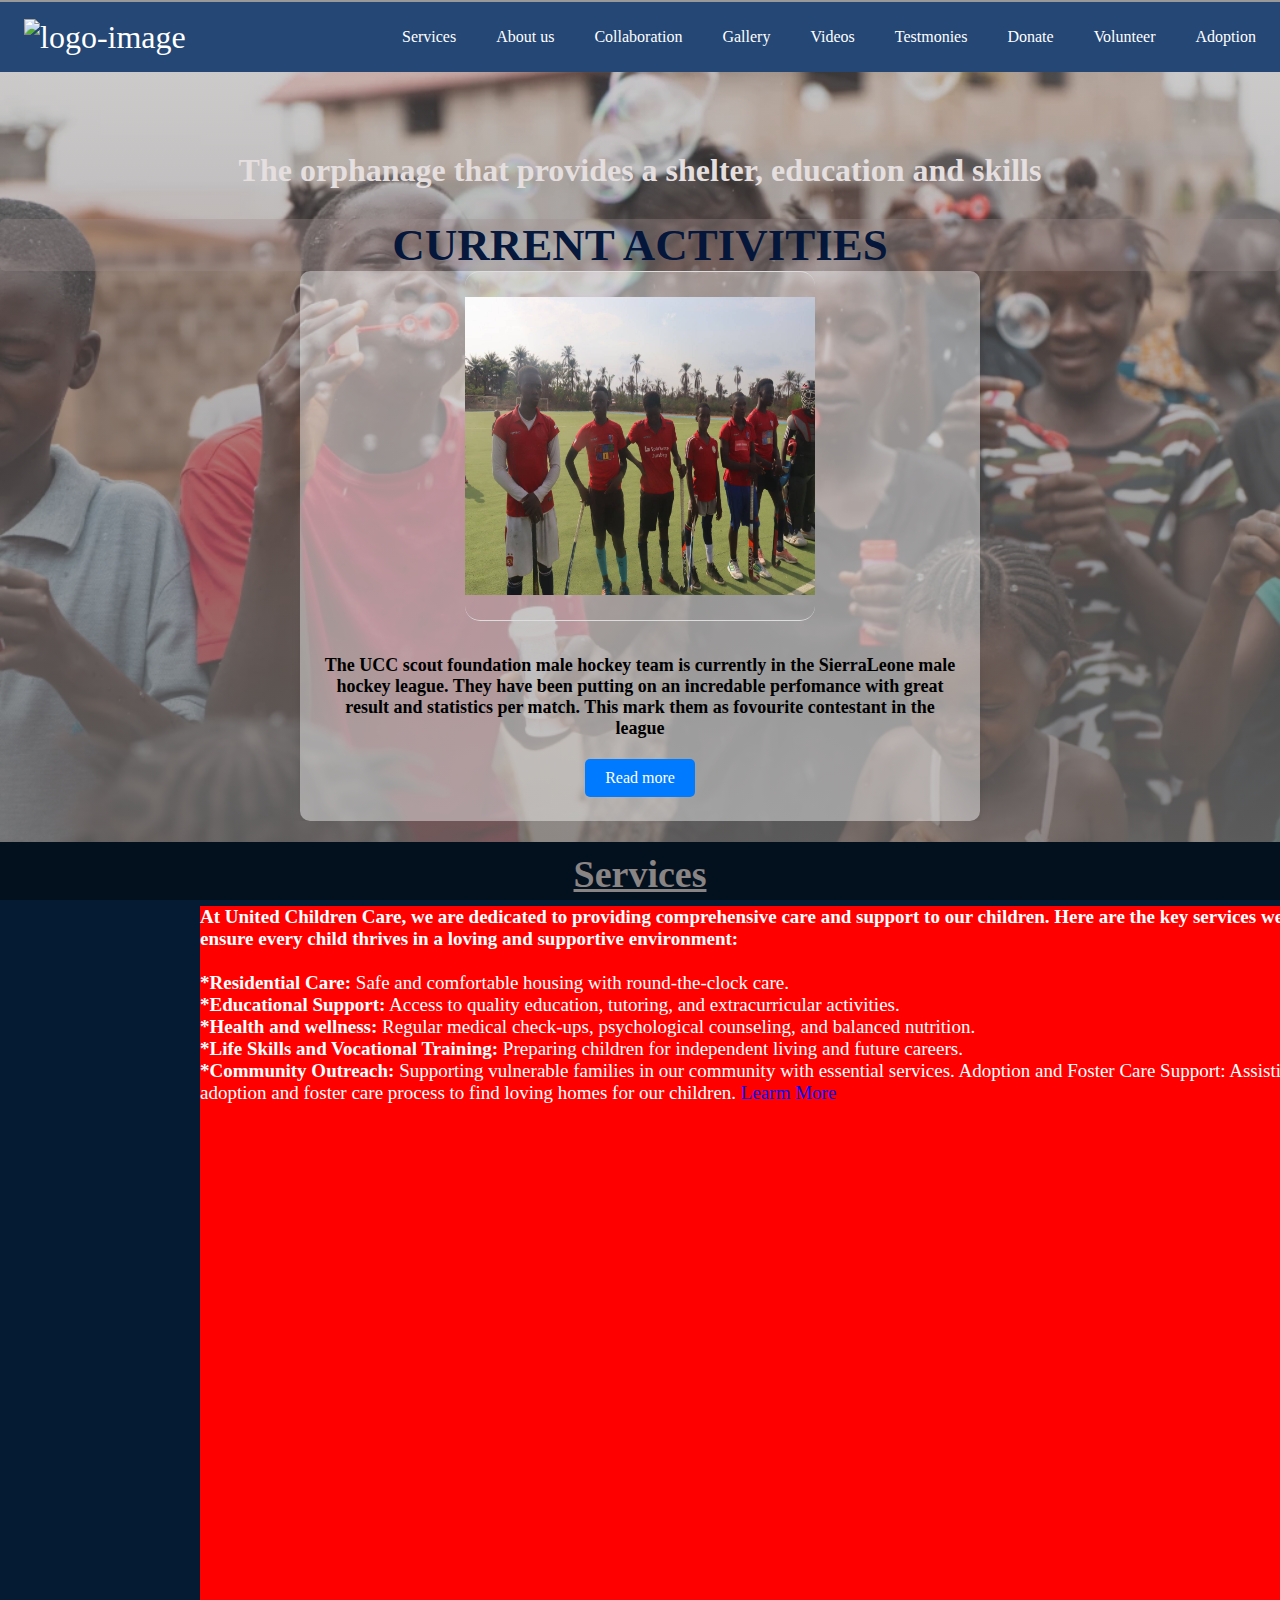
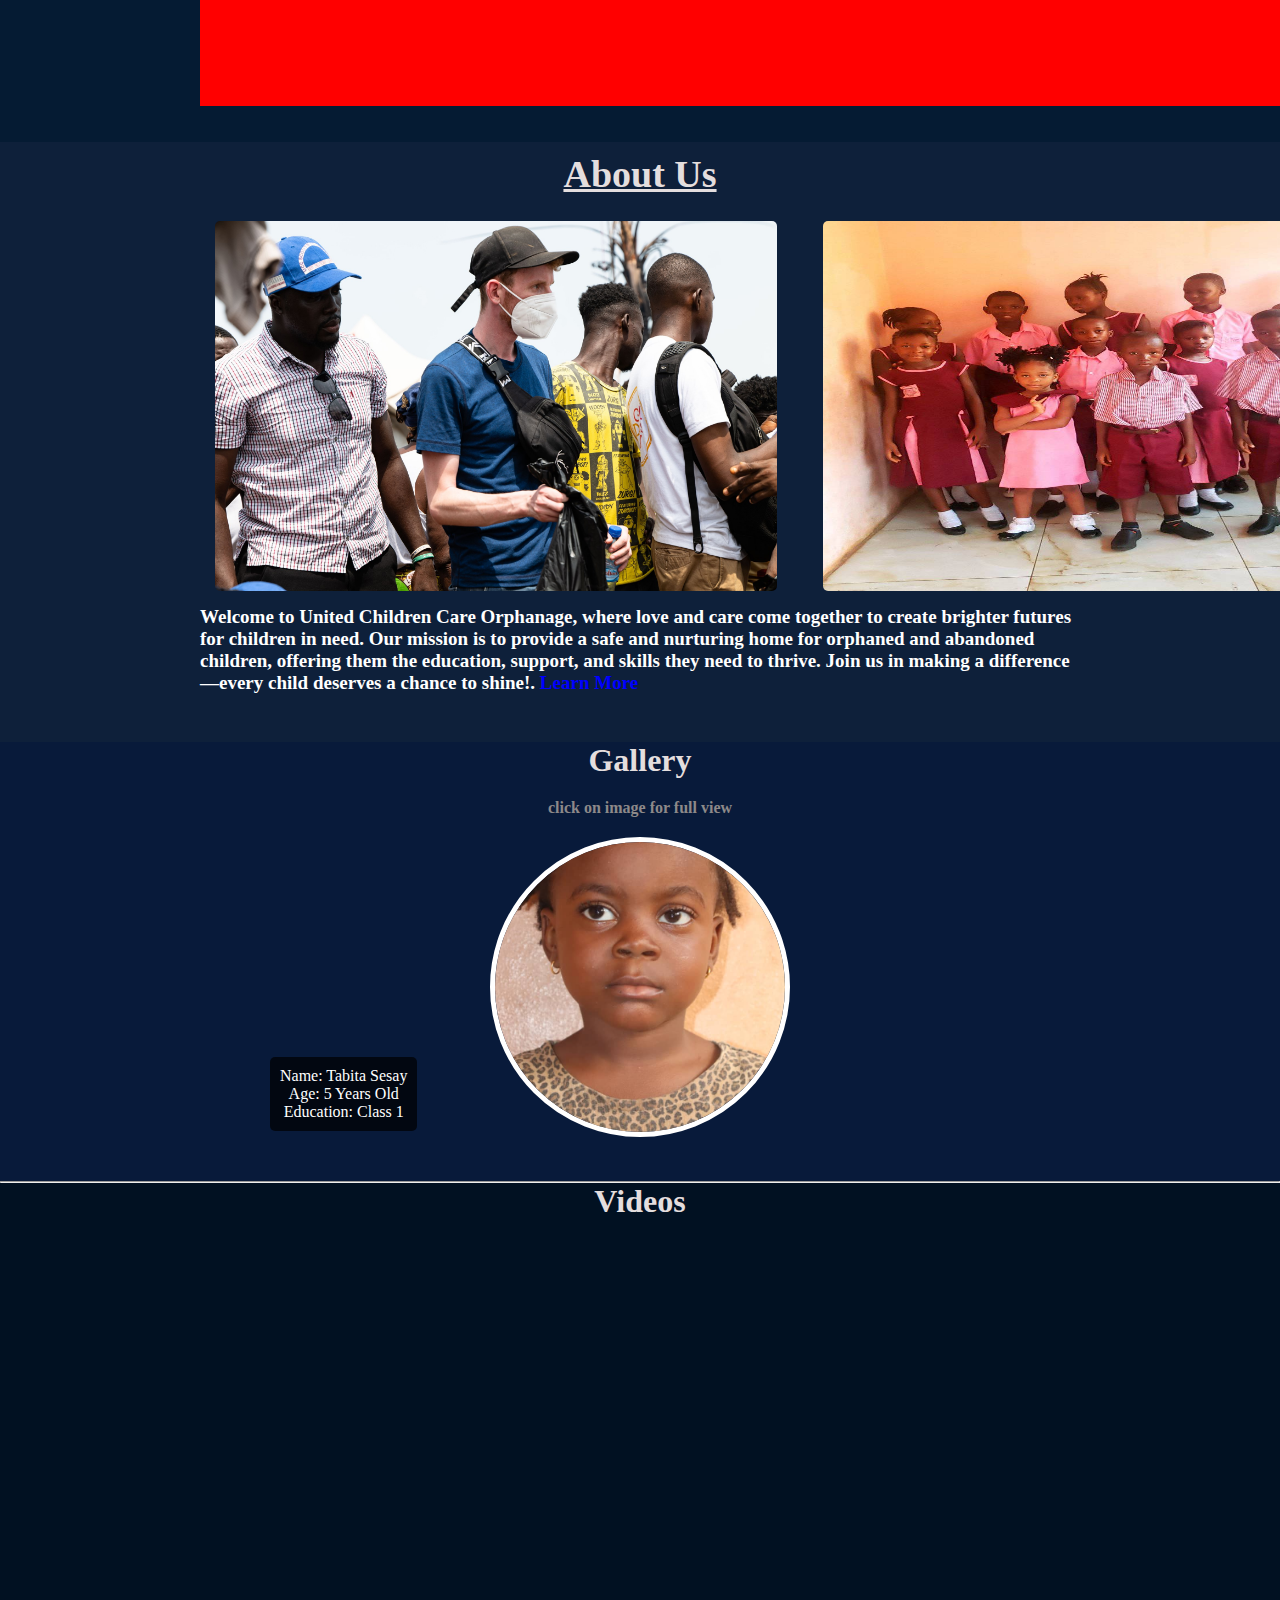
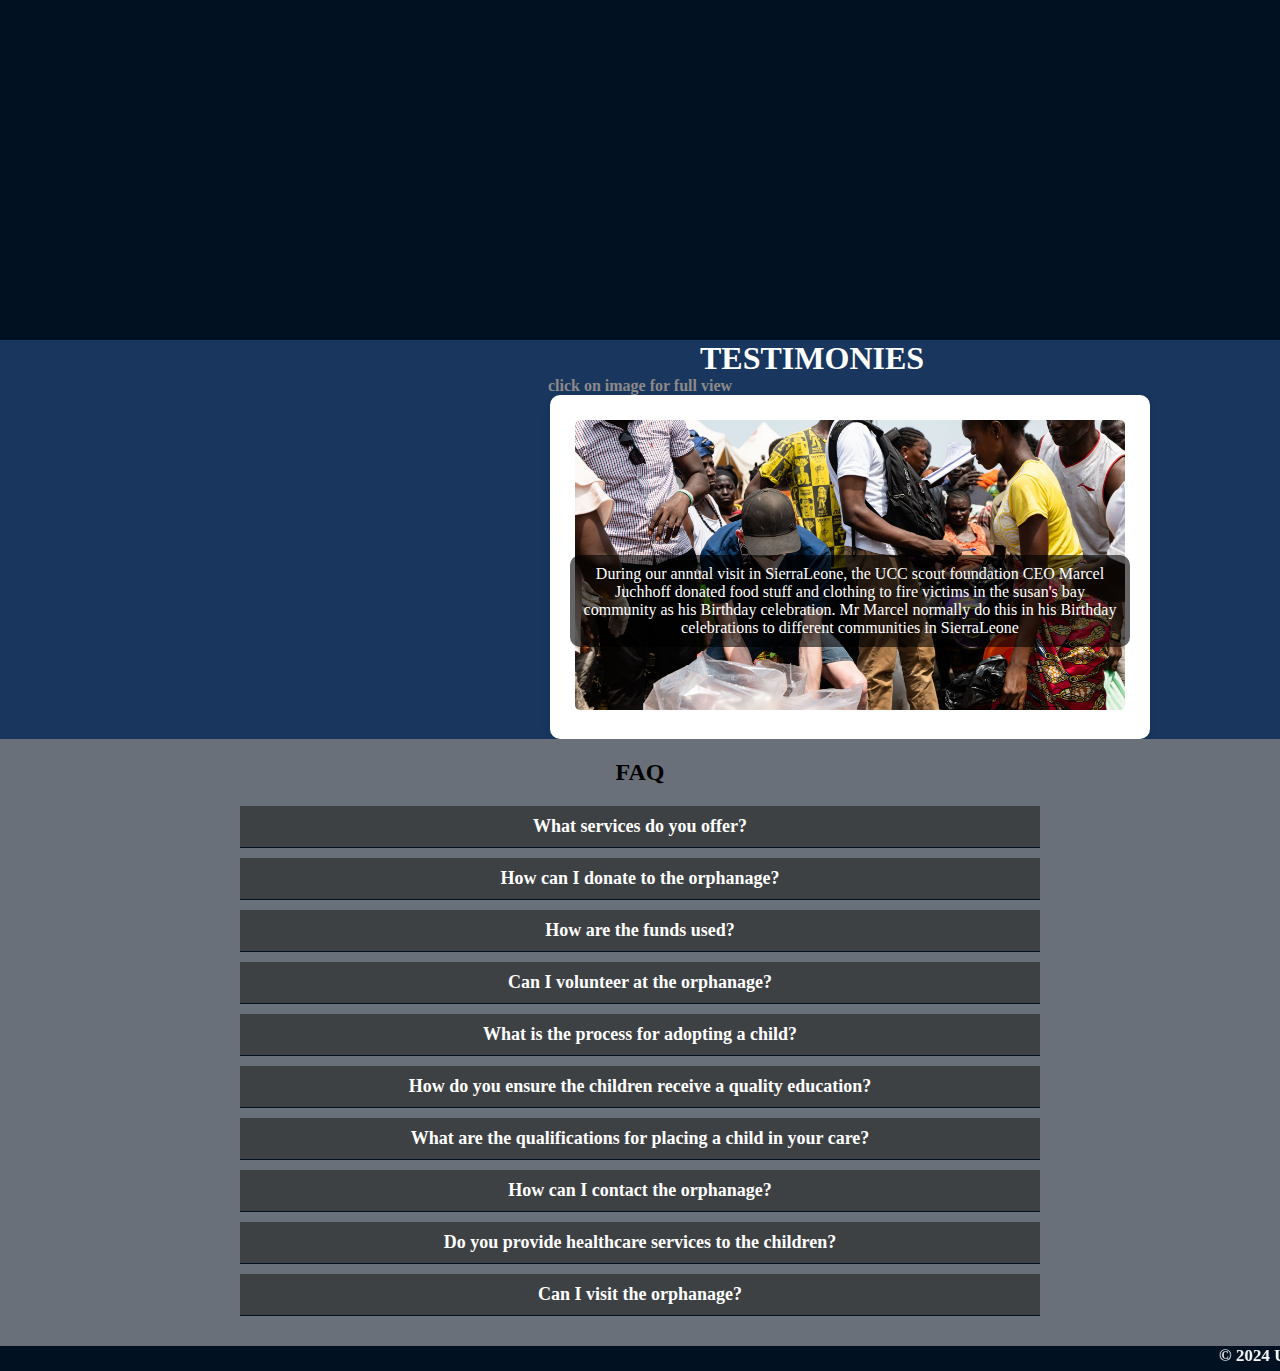
==== index.html @ 669dc981 "Add files via upload" ====
<!DOCTYPE html>
<html lang="en">
  <head>
    <meta charset="UTF-8" />
    <meta name="viewport" content="width=device-width, initial-scale=1.0" />
    <title>United Children Care Orphanage</title>
    <link rel="stylesheet" href="style.css" />
    <script type="text/javascript">
      function googleTranslateElementInit() {
        new google.translate.TranslateElement({
          pageLanguage: 'en',
          layout: google.translate.TranslateElement.InlineLayout.SIMPLE
        }, 'google_translate_element');
      }
    </script>
    <script type="text/javascript" src="//translate.google.com/translate_a/element.js?cb=googleTranslateElementInit"></script>
    <style>
      /* Additional CSS for Google Translate */
      #google_translate_element {
        display: inline-block;
        margin-left: auto;
        margin-right: 20px; /* Adjust based on your design */
        padding: 10px;
      }
    </style>
  </head>
  <body>
    <header>
      <nav class="navbar">
        <a href="#" class="nav-branding">
          <img src="./images/ucc-scout-foundation-badge-removebg-preview.png" alt="logo-image">
        </a>
        <div id="google_translate_element"></div>
        <ul class="nav-menu">
          <li class="nav-item">
            <a href="services.html" class="nav-link">Services</a>
          </li>
          <li class="nav-item">
            <a href="about.html" class="nav-link">About us</a>
          </li>
          <li class="nav-item">
            <a href="collaboration.html" class="nav-link">Collaboration</a>
          </li>
          <li class="nav-item">
            <a href="#media-gallery" class="nav-link">Gallery</a>
          </li>
          <li class="nav-item">
            <a href="#video-carousel" class="nav-link">Videos</a>
          </li>
          <li class="nav-item">
            <a href="#testmonies-page" class="nav-link">Testmonies</a>
          </li>
        <li class="nav-item">
          <a href="#" class="nav-link non-functional">Donate</a>
        </li>
        <li class="nav-item">
          <a href="#" class="nav-link non-functional">Volunteer</a>
        </li>
        <li class="nav-item">
          <a href="#" class="nav-link non-functional">Adoption</a>
        </li>
        </ul>
        <div class="hambuger">
          <span class="bar"></span>
          <span class="bar"></span>
          <span class="bar"></span>
        </div>
      </nav>
    </header>
  
      <!-- Tribute Modal -->
<div id="tributeModal" class="modal">
  <div class="modal-content">
    <span class="close-button">&times;</span>
    <img src="./images/RIP Mr. fonah.jpg" alt="Mr. Fonah" class="tribute-image">
    <h2>In Loving Memory</h2>
    <p>Mr. Fonah</p>
    <p>Senior Worker and Secretary</p>
    <p>Rest in Peace</p>
    <p>We will always remember your dedication and love for the children at United Children Care Orphanage.</p>
  </div>
</div>
    </header>
    <div class="home-page">
      <h1>The orphanage that provides  a shelter, education and skills</h1>
      <div class="activities-section">
        <div class="home-activity-carousel" id="current-activities">
          <h2>CURRENT ACTIVITIES</h2>
          <div class="home-carousel-inner">
            <!-- Each activity card goes here -->
            <div class="home-carousel-item">
              <div class="card">
                <img src="./images/hockey.jpg" alt="Current Activity 1">
                <div class="card-details">
                  <p>The UCC scout foundation male hockey team is currently in the SierraLeone male hockey league. They have been putting on an incredable perfomance with great result and statistics per match. This mark them as fovourite contestant in the league </p>
                  <a href="#">Read more</a>
                </div>
              </div>
            </div>
            <div class="home-carousel-item">
              <div class="card">
                <!-- <img src="./images/church.jpg" alt="Current Activity 2"> -->
                <div class="card-details">
                  <p>To be updated</p>
                  <a href="#">Read more</a>
                </div>
              </div>
            </div>
            <!-- Add more current activity cards as needed -->
          </div>
        </div>
    
        <div class="home-activity-carousel" id="coming-activities">
          <h2>COMING ACTIVITIES</h2>
          <div class="home-carousel-inner">
            <!-- Each activity card goes here -->
            <div class="home-carousel-item">
              <div class="card">
                <img src="./images/ucc-scout-foundation-badge-removebg-preview.png" alt="Coming Activity 1">
                <div class="card-details">
                  <p>The UCC scout foundation will organise a child care skill training for all Orphanages in the country. During this skill training orphanage staff will be provided the basic skill to take good care of a child <br>
                  <b>PLACE:</b> UCC ORPHANAGE, MURABI, WATERLOO <br>
                <b>DATE:</b>  To be updated</p>
                  <a href="collaboration.html">Read more</a>
                </div>
              </div>
            </div>
            <div class="home-carousel-item">
              <div class="card">
                <img src="./images/slums-kid.jpg" alt="Coming Activity 2">
                <div class="card-details">
                  <p>Emmanuel</p>
                  <a href="#">Read more</a>
                </div>
              </div>
            </div>
            <!-- Add more coming activity cards as needed -->
          </div>
        </div>
    
        <div class="home-activity-carousel" id="past-activities">
          <h2>PAST ACTIVITIES</h2>
          <div class="home-carousel-inner">
            <!-- Each activity card goes here -->
            <div class="home-carousel-item">
              <div class="card">
                <img src="./images/ucc-scout-foundation-badge-removebg-preview.png" alt="Past Activity 1">
                <div class="card-details">
                  <p>Past Events to be updated</p>
                  <a href="#">Read more</a>
                </div>
              </div>
            </div>
            <div class="home-carousel-item">
              <div class="card">
                <!-- <img src="./images/school1.jpg" alt="Past Activity 2"> -->
                <div class="card-details">
                  <p>to be updated</p>
                  <a href="#">Read more</a>
                </div>
              </div>
            </div>
            <!-- Add more past activity cards as needed -->
          </div>
        </div>
      </div>
    </div>
    <div class="home-Services-page">
      <h1>Services</h1>
          <div class="home-service-pic">
             <!-- <img src="./images/kids.jpg" alt="image">  -->
              <h4>       <p>At United Children Care, we are dedicated to providing comprehensive care and support to our children. Here are the key services we offer to ensure every child thrives in a loving and supportive environment:</p></h4> <br>
              <p> <span style="font-weight: bold;">*Residential Care:</span> Safe and comfortable housing with round-the-clock care. </p>
               <p> <span style="font-weight: bold;">*Educational Support:</span> Access to quality education, tutoring, and extracurricular activities.</p>
                 <p> <span style="font-weight: bold;">*Health and wellness:</span> Regular medical check-ups, psychological counseling, and balanced nutrition.</p>
                    <p> <span style="font-weight: bold;">*Life Skills and Vocational Training:</span> Preparing children for independent living and future careers.</p>
                     <p> <span style="font-weight: bold;">*Community Outreach:</span> Supporting vulnerable families in our community with essential services.
               Adoption and Foster Care Support: Assisting with the adoption and foster care process to find loving homes for our children. <a href="services.html" style="color: blue;">Learm More</a></p> 
          </div> 
    </div>
    </div>

     <div class="home-about-page">
      <h1>About Us</h1>
      <div class="home-about-service-pic"> 
         <img src="./images/marcel-donate.jpg" alt="image">
         <img src="./images/school2.jpg" alt="image">
        </div> 
      <h4>       <p>Welcome to United Children Care Orphanage, where love and care come together to create brighter futures for children in need. Our mission is to provide a safe and nurturing home for orphaned and abandoned children, offering them the education, support, and skills they need to thrive. Join us in making a difference—every child deserves a chance to shine!. <a href="about.html" style="color: blue;">Learn More</a></p></h4> 
    </div> 

<div class="gallery-container">
  <h1>Gallery</h1>
  <h4 class="image-h4">click on image for full view</h4>
  <div id="media-gallery" class="media-gallery">
    <div class="carousel">
      <div class="carousel-inner">
        <div class="carousel-item">
          <img src="./images/images/tabita.jpg" alt="Image 1">
          <div class="details">
            Name: Tabita Sesay <br>
            Age: 5 Years Old <br>
            Education: Class 1 <br>
          </div>
        </div>
        <div class="carousel-item">
          <img src="./images/abdulia.webp" alt="Image 2">
          <div class="details">
            Name: ABDULAI SESAY <br>
            Age: 9 Years Old <br>
            Education: Class 5
          </div>
        </div>
        <div class="carousel-item">
          <img src="./images/small with water.webp" alt="Image 3">
          <div class="details">
            Name: FATIMA MANSARAY<br>
            Age: 12 Years Old <br>
            Education: Jss 1
          </div>
        </div>
        <div class="carousel-item">
          <img src="./images/images/abie.jpg" alt="Image 4">
          <div class="details">
            Name: ABIBATU KAMARA<br>
            Age: 15 Years Old <br>
            Education: Sss 2
          </div>
        </div>
        <div class="carousel-item">
          <img src="./images/images/adama.jpg" alt="Image 4">
          <div class="details">
            Name: ADAMA SESAY<br>
            Age: 8 Years Old <br>
            Education: CLASS 3
          </div>
        </div>
        <div class="carousel-item">
          <img src="./images/images/alhaji.jpg" alt="Image 4">
          <div class="details">
            Name: ALHAJI FODAY DOMBUYA<br>
            Age: 18 Years Old <br>
            Education: Completed high school
          </div>
        </div>
        <div class="carousel-item">
          <img src="./images/images/alhasan twin.jpg" alt="Image 4">
          <div class="details">
            Name: ALHASSAN KAMARA<br>
            Age: 17 Years Old <br>
            Education: SSS 3
          </div>
        </div>
        <div class="carousel-item">
          <img src="./images/images/alusine twin.jpg" alt="Image 4">
          <div class="details">
            Name: ALUSINE KAMARA<br>
            Age: 17 Years Old <br>
            Education: Completed high school
          </div>
        </div>
        <div class="carousel-item">
          <img src="./images/images/aminata.jpg" alt="Image 4">
          <div class="details">
            Name: AMINATA KAMARA<br>
            Age: 14 Years Old <br>
            Education: JSS 1
          </div>
        </div>
        <div class="carousel-item">
          <img src="./images/images/arnest.jpg" alt="Image 4">
          <div class="details">
            Name: ARNEST KOROMA<br>
            Age: 14 Years Old <br>
            Education: SSS 2
          </div>
        </div>
        <div class="carousel-item">
          <img src="./images/images/borbor.jpg" alt="Image 4">
          <div class="details">
            Name: ALHASSAN KAMARA<br>
            Age: 13 Years Old <br>
            Education: JSS 3
          </div>
        </div>
        <div class="carousel-item">
          <img src="./images/images/fatima big.jpg" alt="Image 4">
          <div class="details">
            Name: FATIMA KARGBO<br>
            Age: 17 Years Old <br>
            Education: Completed high school
          </div>
        </div>
        <div class="carousel-item">
          <img src="./images/images/foday.jpg" alt="Image 4">
          <div class="details">
            Name: FODAY KAMARA<br>
            Age: 18 Years Old <br>
            Education: Completed high school
          </div>
        </div>
        <div class="carousel-item">
          <img src="./images/images/john.jpg" alt="Image 4">
          <div class="details">
            Name: JOHN KOROMA<br>
            Age: 17 Years Old <br>
            Education: Completed high school
          </div>
        </div>
        <div class="carousel-item">
          <img src="./images/images/kadiatu.jpg" alt="Image 4">
          <div class="details">
            Name: KADIATU KARGBO<br>
            Age: 14 Years Old <br>
            Education: SSS 1
          </div>
        </div>
        <div class="carousel-item">
          <img src="./images/images/kiona.jpg" alt="Image 4">
          <div class="details">
            Name: KIONA SESAY<br>
            Age: 3 Years Old <br>
            Education: NOT YET
          </div>
        </div>
        <div class="carousel-item">
          <img src="./images/images/mahawa.jpg" alt="Image 4">
          <div class="details">
            Name: HAWANATU MANSARAY<br>
            Age: 14 Years Old <br>
            Education: SSS 2
          </div>
        </div>
        <div class="carousel-item">
          <img src="./images/images/mamie.jpg" alt="Image 4">
          <div class="details">
            Name: THERESA SESAY<br>
            Age: 13 Years Old <br>
            Education: JSS 2
          </div>
        </div>
        <div class="carousel-item">
          <img src="./images/images/mariatu.jpg" alt="Image 4">
          <div class="details">
            Name: MARIATU BANGURA<br>
            Age: 8 Years Old <br>
            Education: CLASS 3
          </div>
        </div>
        <div class="carousel-item">
          <img src="./images/images/med.jpg" alt="Image 4">
          <div class="details">
            Name: MOHAMED SESAY<br>
            Age: 7 Years Old <br>
            Education: CLASS 2
          </div>
        </div>
        <div class="carousel-item">
          <img src="./images/images/samuel.jpg" alt="Image 4">
          <div class="details">
            Name: SAMUEL KOROMA<br>
            Age: 18 Years Old <br>
            Education: Completed High School
          </div>
        </div>
        <div class="carousel-item">
          <img src="./images/images/santigie.jpg" alt="Image 4">
          <div class="details">
            Name: SANTIGIE I KAMARA<br>
            Age: 8 Years Old <br>
            Education: CLASS 3
          </div>
        </div>
        <div class="carousel-item">
          <img src="./images/images/sarah.jpg" alt="Image 4">
          <div class="details">
            Name: SARAH ADAMA SESAY<br>
            Age: 7 Years Old <br>
            Education: CLASS 1
          </div>
        </div>
        <div class="carousel-item">
          <img src="./images/images/solomon.jpg" alt="Image 4">
          <div class="details">
            Name: SOLOMON KOROMA<br>
            Age: 9 Years Old <br>
            Education: CLASS 5
          </div>
        </div>
        <div class="carousel-item">
          <img src="./images/images/sorie.jpg" alt="Image 4">
          <div class="details">
            Name: SORIE KOROMA<br>
            Age: 16 Years Old <br>
            Education: SSS 1
          </div>
        </div>  
        <div class="carousel-item">
          <img src="./images/bakarr.jpg" alt="Image 4">
          <div class="details">
            Name: ABUBAKARR SESAY<br>
            Age: 7 Years Old <br>
            Education: CLASS 2
          </div>
        </div>  
        <div class="carousel-item">
          <img src="./images/BK.jpg" alt="Image 4">
          <div class="details">
            Name: ABDUL KARIM SESAY<br>
            Age: 9 Years Old <br>
            Education: CLASS 3
          </div>
        </div>  
        <div class="carousel-item">
          <img src="./images/tayoh.jpg" alt="Image 4">
          <div class="details">
            Name: ABDUL TAYOH BANGURA<br>
            Age: 10 Years Old <br>
            Education: CLASS 3
          </div>
        </div>  

      </div>
    </div>
  </div>
</div>


<!-- Image Modal -->
<div id="imageModal" class="image-modal">
  <span class="close-image-modal">&times;</span>
  <img class="modal-content-image" id="modalImage">
  <div id="modalCaption"></div>
</div>
<hr style="height: 2px;">
  <!-- Video Carousel -->
<div class="video-container">
    <h1>Videos</h1>
    <div id="video-carousel" class="video-carousel">
      <div class="video-carousel-inner">
        <div class="video-carousel-item">
          <video src=""></video>
        </div>

      </div>
    </div>
  </div>
 
    <!-- <div class="donate-page">
      <h1>Video</h1>
      <div class="donate">
      <img src="./images/images (2).jpeg" alt="image">
      <img src="./images/images (2).jpeg" alt="image">
      <img src="./images/images (2).jpeg" alt="image">
      </div>
    </div>  -->
   <!-- Testimonies Carousel -->
 <!-- Testimonies Carousel -->
 <div class="testimonies-carousel">
  <h1>TESTIMONIES</h1>
  <h4 class="image-h4">click on image for full view</h4>
  <div class="carousel-inner" id="testimonies-carousel">
    <!-- Each testimony goes here -->
    <div class="carousel-item">
      <div class="testimony">
        <img src="./images/donate3.jpg" alt="Testimony 1">
        <div class="message">
          <p>During our annual visit in SierraLeone, the UCC scout foundation CEO Marcel Juchhoff donated food stuff and clothing to fire victims in the susan's bay community as his Birthday celebration. Mr Marcel normally do this in his Birthday celebrations to different communities in SierraLeone</p>
        </div>
        <div class="close-btn">&times;</div>
      </div>
    </div>
    <div class="carousel-item">
      <div class="testimony">
        <img src="./images/disable.jpg" alt="Testimony 2">
        <div class="message">
          <p>We also help the less privilege with basic needs. In the picture is one of the susan's bay slum community people who's a disable and has been struggling to make ends meet for his family.</p>
        </div>
        <div class="close-btn">&times;</div>
      </div>
    </div>
    <!-- Add more testimonies as needed -->
  </div>
</div>
</div>
    </div>  
    <footer class="footer">
      <div class="faq">
        <h2>FAQ</h2>
        <div class="faq-item">
          <a href="#" class="faq-question">What services do you offer?</a>
          <div class="faq-answer">
            <p>We provide comprehensive care and support, including residential care, educational support, health and wellness programs, life skills and vocational training, community outreach, and adoption and foster care support.</p>
          </div>
        </div>
        <div class="faq-item">
          <a href="#" class="faq-question">How can I donate to the orphanage?</a>
          <div class="faq-answer">
            <p>Donations can be made by contacting this number <a style="color: blue;" href="https://wa.me/23276997803" target="_blank">+23276997803</a> or <a  style="color: blue;" href="https://wa.me/4915209793381" target="_blank">+4915209793381</a> vai whatsapp, where you can choose to contribute via credit card, PayPal, or direct bank transfer. We also accept in-kind donations like clothing, books, and toys.</p>
          </div>
        </div>
        <div class="faq-item">
          <a href="#" class="faq-question">How are the funds used?</a>
          <div class="faq-answer">
            <p>All funds are used to support the daily operations of the orphanage, including housing, food, education, healthcare, and recreational activities for the children.</p>
          </div>
        </div>
        <div class="faq-item">
          <a href="#" class="faq-question">Can I volunteer at the orphanage?</a>
          <div class="faq-answer">
            <p>Yes, we welcome volunteers! You can apply to volunteer by visiting our "Volunteer" page or contact this number <a  style="color: blue;" href="https://wa.me/4915209793381" target="_blank">+4915209793381</a> Volunteers can assist with tutoring, organizing activities, and helping with daily tasks.</p>
          </div>
        </div>
        <div class="faq-item">
          <a href="#" class="faq-question">What is the process for adopting a child?</a>
          <div class="faq-answer">
            <p>Adopting a child involves a thorough process to ensure the best match between the child and the adoptive family. This includes an application, background checks, home visits, and several meetings with the child. For more details, please visit our "Adoption" page or contact this number <a  style="color: blue;" href="https://wa.me/4915209793381" target="_blank">+4915209793381</a>.</p>
          </div>
        </div>
        <div class="faq-item">
          <a href="#" class="faq-question">How do you ensure the children receive a quality education?</a>
          <div class="faq-answer">
            <p>We partner with local schools and provide additional tutoring and educational support within the orphanage. We also offer extracurricular activities to enhance their learning experience.</p>
          </div>
        </div>
        <div class="faq-item">
          <a href="#" class="faq-question">What are the qualifications for placing a child in your care?</a>
          <div class="faq-answer">
            <p>Children can be placed in our care through referrals from government agencies, other non-profits, or direct placement by guardians in need. We ensure that every child meets the criteria for care and support.</p>
          </div>
        </div>
        <div class="faq-item">
          <a href="#" class="faq-question">How can I contact the orphanage?</a>
          <div class="faq-answer">
            <p>You can contact us via email at contact@orphanage.org or by phone at <a  style="color: blue;" href="https://wa.me/4915209793381" target="_blank">+4915209793381</a>. Our respond team is always active to reply.</p>
          </div>
        </div>
        <div class="faq-item">
          <a href="#" class="faq-question">Do you provide healthcare services to the children?</a>
          <div class="faq-answer">
            <p>Yes, we provide regular medical check-ups, psychological counseling, and ensure all children receive balanced nutrition and necessary vaccinations.</p>
          </div>
        </div>
        <div class="faq-item">
          <a href="#" class="faq-question">Can I visit the orphanage?</a>
          <div class="faq-answer">
            <p>Visits are welcome but must be scheduled in advance to ensure the safety and privacy of the children. Please contact us on this number <a  style="color: blue;" href="https://wa.me/4915209793381" target="_blank">+4915209793381</a> to arrange a visit.</p>
          </div>
        </div>
      </div>
    </footer>
    <div class="footer-content">
      <marquee>
        <p>&copy; 2024 United Children Care Orphanage. All Rights Reserved. Website developed by: <a href="https://jeremykams.github.io/myportfolio/" target="_blank">Jeremy</a></p>
      </marquee>
    </div>
    
    <script src="script.js"></script>
  </body>
</html>
---- style.css ----
*,
*::before,
*::after{
  margin: 0px;
  padding: 0px;
  box-sizing: border-box;
}


html.body{
  overflow-x: hidden; 
  overflow-y: auto; 
  margin: 0px;
  padding: 0px;
  max-width: 100%;
}

header {
  background-color: #244776;
  position: fixed;
  width: 100%;
  z-index: 1000;
  z-index: 10;

}

li {
  list-style: none;
}

a {
  color: #fff;
  text-decoration: none;
}

.navbar {
  min-height: 70px;
  display: flex;
  justify-content: space-between;
  align-items: center;
  padding: 0 24px;
}

.nav-menu {
  display: flex;
  justify-content: space-between;
  align-items: center;
  gap: 40px;
}

.nav-branding{
  font-size: 2rem;
}

.nav-branding img{
  width: 50px;
}

.nav-link {
  transition: 0.7s ease;
}

.nav-link:hover {
  color: dodgerblue;
}

.hambuger {
  display: none;
  cursor: pointer;
}

.bar {
  display: block;
  width: 25px;
  height: 3px;
  margin: 5px auto;
  -webkit-transition: all 0.3s ease-in-out;
  transition: all 0.3s ease-in-out;
  background-color: #fff; 
}


/* HOME-PAGE STARTING */
.home-page {
  width: 100%;
  height: 840px;
  text-align: center;
  margin-top: 2px;
  background-image: linear-gradient(rgba(104, 95, 95, 0.295), rgba(112, 111, 111, 0.795)), url(./images/6c6b2-1005426-1.webp);
  background-repeat: no-repeat;
  background-size: 100% 540px;
  background-position: center;
  background-size: cover;
}

.home-page h1{
  text-align: center;
  padding: 150px 5px;
  color: #e4dede;
}

.home-page .activities-section{
  margin-top: -120px;
}
/* General styles for the activity carousels */
.activities-section {
  position: relative;
  overflow: hidden;
  width: 100%;
  margin-top: 20px;
  z-index: 10; /* Ensure it's above other content */
}

.home-activity-carousel {
  width: 100%;
  display: none;
}

.home-activity-carousel.active {
  display: block;
}

.home-activity-carousel h2{
  color: #02143af8;
  font-size: 45px;
  background-color: #9e8f8f52;
  border-radius: 5px;
}

.home-carousel-inner {
  position: relative;
  display: flex;
  transition: transform 0.5s ease-in-out;
}

.home-carousel-item {
  min-width: 100%;
  opacity: 0;
  transform: translateX(100%);
  transition: transform 0.5s ease-in-out, opacity 0.5s ease-in-out;
}

.home-carousel-item.active {
  opacity: 1;
  transform: translateX(0);
}

.card {
  background: #f7f6f673;
  height: 550px;
  border-radius: 10px;
  box-shadow: 0 4px 8px rgba(0,0,0,0.1);
  overflow: hidden;
  margin: 0px 300px;
}

.card-details p{
font-weight: bold;
font-size: 18px;
}

.card img {
  width: 350px;
  height: 350px;
  border-bottom: 1px solid #ddd;
  border-top: 1px solid #ddd;
  padding: 25px 0;
  border-radius: 15px;
}

.card-details {
  padding: 20px;
  text-align: center;
}

.card-details p {
  margin: 10px 0;
}

.card-details a {
  display: inline-block;
  margin-top: 10px;
  padding: 10px 20px;
  background: #007bff;
  color: #fff;
  text-decoration: none;
  border-radius: 5px;
}

.card:hover img {
  transform: scale(1.05);
  transition: transform 0.3s ease-in-out;
}

/* Ensure the activities are floating above the home-page */
.home-page {
  position: relative;
  z-index: 1;
}


/* END OF HOME-PAGE */

/* SERVICES-PAGE STARTING */
.home-Services-page{
  width: 100%;
  height: 900px;
  background: #051b33;
  padding: 0 200px;
  color: #fff;
  font-size: 19px;
}
.home-service-pic{
  width: 1200px;
  height: 800px;
  display: block;
  background-color: red;
}
.home-service-pic img{
  width: 100%;
  height: 500px;
  border-radius: 10px;
}

.home-Services-page h1{
  text-align: center;
  padding: 10px 5px;
  text-decoration: underline;
  color: #e4dede;
}

/* end home-service page */
.service-wrapper1{
  display: flex;
  justify-content: space-between;
  padding: 20px;
}
.service-wrapper2{
  display: flex;
  justify-content: space-between;
  padding: 20px;
}
.service-wrapper3{
  display: flex;
  justify-content: space-between;
  padding: 20px 80px;
 
}
.service-cards .services{
  width: 30%;
  height: 400px;
  border-radius: 5px;
  text-align: center;
  color: #fff;
  font-size: 17px;
  font-weight: bold;
}
.service-pic{
  width: 100%;
  height: 200px;
  border-radius: 5px;
}
.service-pic img{
  width: 100%;
  height: 100%;
  border-radius: 5px;
}
.services-container{
  padding: 140px 0;
  width: 100%;
  height: 1510px;
  background: #1C3552;
}
.contact-info{
  width: 100%;
  height: 300px;
  background: #1C3552;
  border-radius: 7px;
  padding: 50px;
  display: flex;
  justify-content: space-between;
  text-align: center;
}
/* END OF SERVICES-PAGE */

/* ABOUT-PAGE STARTING */
.home-about-page{
  width: 100%;
  height: 600px;
  background: #051833f6;
  padding: 0 200px;
  color: #fff;
  font-size: 19px;
}
.home-about-page h1{
  text-align: center;
  padding: 10px 5px;
  text-decoration: underline;
  color: #e4dede;
}
.home-about-service-pic{
display: flex;
width: 1200px;
height: 400px;
justify-content: space-between;
padding: 15px;
border-radius: 5px;
}
.home-about-service-pic img{
width: 48%;
border-radius: 5px;
}
.about-page {
  padding: 120px 20px;
  background-color: #1C3552;
  width: 100%;
  height: auto;
  margin: 0 auto;
}

.about-page h1 {
  text-align: center;
  color: #e4dede;
  margin-bottom: 20px;
}

.about-page section {
  margin-bottom: 40px;
}

.about-page h2 {
  color: #e4dede;
  border-bottom: 2px solid silver;
  padding-bottom: 10px;
  margin-bottom: 20px;
}

.about-page p {
  line-height: 1.6;
  margin-bottom: 20px;
  color: #fff;
  font-weight: bold;
}

.about-page ul {
  list-style: disc inside;
  margin-left: 20px;
}

.about-page ul li {
  margin-bottom: 10px;
}

.about-page .introduction,
.about-page .mission,
.about-page .vision,
.about-page .history,
.about-page .programs,
.about-page .team,
.about-page .success-stories,
.about-page .how-you-can-help,
.about-page .contact-us {
  padding: 20px;
  background-color: #244776;
  border-radius: 8px;
}
.about-page li{
  color: #ece9e9e0;
}

/* END OF ABOUT-PAGE */
/* GALARY-PAGE STARTING */
/* General styles for the media gallery */
.gallery-container{
  width: 100%;
  background-color: #081a3a;
}
.gallery-container h1{
  text-align: center;
  color: #e4dede;
  margin-bottom: 20px;
}
.media-gallery {
  max-width: 800px;
  margin: 0 auto;
  padding: 20px;
  background-color: #081a3a;
}

.image-modal {
  display: none;
  position: fixed;
  z-index: 100;
  padding-top: 100px;
  left: 0;
  top: 0;
  width: 100%;
  height: 100%;
  overflow: auto;
  background-color: rgba(0, 0, 0, 0.9);
}

.modal-content-image {
  margin: auto;
  display: block;
  width: 80%;
  max-width: 700px;
}

#modalCaption {
  margin: auto;
  display: block;
  width: 80%;
  max-width: 700px;
  text-align: center;
  color: #ccc;
  padding: 10px 0;
}

#modalCaption .details {
  color: #ccc;
  font-size: 18px;
}

.close-image-modal {
  position: absolute;
  top: 15px;
  right: 35px;
  color: #fff;
  font-size: 40px;
  font-weight: bold;
  transition: 0.3s;
}

.close-image-modal:hover,
.close-image-modal:focus {
  color: #bbb;
  text-decoration: none;
  cursor: pointer;
}

/* Carousel styles */
.carousel {
  position: relative;
  overflow: hidden;
  width: 100%;
  margin-bottom: 20px;
}

.carousel-inner {
  display: flex;
  transition: transform 0.5s ease-in-out;
}

.carousel-item {
  min-width: 100%;
  text-align: center;
  position: relative;
}
.image-h4{
  text-align: center;
  color: rgb(141, 137, 137);
  
}

.carousel-item img {
  width: 300px;
  height: 300px;
  cursor: pointer;
  border-radius: 50%;
  object-fit: cover;
  border: 5px solid #fff;
}

.details {
  position: absolute;
  bottom: 10px;
  left: 10px;
  background-color: rgba(0, 0, 0, 0.7);
  color: #fff;
  padding: 10px;
  border-radius: 5px;
}




/* Video carousel styles */
.video-container{
  width: 100%;
  background-color: #011122;
}
.video-carousel {
  max-width: 800px;
  margin: 0 auto;
  padding: 20px;
  background-color: #011122;
}

.video-container h1{
  text-align: center;
  color: #e4dede;
  margin-bottom: 20px;
}
.video-carousel {
  position: relative;
  overflow: hidden;
  width: 100%;
  height: 700px; 
  margin-bottom: 20px;
}

.video-carousel-inner {
  display: flex;
  transition: transform 0.5s ease-in-out;
}

.video-carousel-item {
  min-width: 100%;
  text-align: center;
  position: relative;
}

.video-carousel-item video {
  width: 100%;
  height: 700px;
  object-fit: cover; /* Ensure video fits within the container */
  border-radius: 10px;
  cursor: pointer;
}
/* Modal styles */
.modal {
  display: flex;
  justify-content: center;
  align-items: center;
  position: fixed;
  top: 0;
  left: 0;
  width: 100%;
  height: 100%;
  background-color: rgba(0, 0, 0, 0.8);
  z-index: 1000;
}

.modal-content {
  position: relative;
  background-color: #fff;
  padding: 20px;
  border-radius: 10px;
  max-width: 90%;
  max-height: 90%;
}

.modal-content img,
.modal-content video {
  width: 100%;
  height: auto;
  border-radius: 10px;
}

.modal .close {
  position: absolute;
  top: 10px;
  right: 10px;
  font-size: 1.5rem;
  cursor: pointer;
}

/* END OF VIDEO-PAGE */
/* TESTMONIES-PAGE STARTING */
.testimonies-carousel {
  margin-top: -20px;
  position: relative;
  overflow: hidden;
  width: 100%;
  background-color: #18365e;
}

.testimonies-carousel h1{ 
  padding: 0px 700px;
  color: #fff;
}

.carousel-inner {
  display: flex;
  transition: transform 0.5s ease-in-out;
}

.carousel-item {
  min-width: 100%;
  flex-shrink: 0;
  position: relative;
}

.testimony {
  background: #fff;
  padding: 20px;
  left: 550px;
  border-radius: 10px;
  box-shadow: 0 4px 8px rgba(0, 0, 0, 0.1);
  position: relative;
  transition: transform 0.3s ease, z-index 0.3s ease;
  z-index: 1;
  overflow: hidden;
  width: 600px;
}

.testimony img {
  width: 100%;
  border-radius: 10px;
}

.message {
  margin-top: 10px;
  position: absolute;
  top: 150px;
  left: 20px;
  right: 20px;
  background-color: rgba(0, 0, 0, 0.6);
  color: #fff;
  padding: 10px;
  border-radius: 10px;
  /* display: none; */
}

.message p {
  margin: 0;
}

.testimony.zoomed {
  transform: scale(1.1);
  z-index: 10;
}

.testimony.zoomed .message {
  display: block;
}

.close-btn {
  position: absolute;
  top: 10px;
  right: 10px;
  background: rgba(48, 45, 45, 0.952);
  border: none;
  font-size: 18px;
  cursor: pointer;
  display: none;
  padding: 0 5px;
  border-radius: 50%;
  color: #fff;
  font-weight: bold;
  font-size: 25px;
}

.testimony.zoomed .close-btn {
  display: block;
}

/* END OF TESTMONIES-PAGE */
/* DONATE-PAGE STARTING */
/* .donation-page{
  width: 100%;
  height: 500px;
  background: teal;
}
.donation-page h1{
  text-align: center;
  padding: 10px 5px;
  text-decoration: underline;
  color: #e4dede;
} */
/* END OF DONATE-PAGE */

/* END OF THE ENTIRE HOME PAGE FOR LARGER SCREEN */

/* COLLABORATION SEPERATE PAGE */

.collaboration-header{
  background-color: #18365e;;
  position: fixed;
  width: 100%;
  height: 130px;
  display: flex;
  align-items: center;
  color: white;
  justify-content: space-between;
  padding-right: 5px;
}
.collaboration-header h2{
  flex-grow: 5;
  text-align: center;
  font-size: 1.2em;
  font-weight: bold;
}
.collaboration-header img{
  width: 40px;
  height: 50px;
}
.hand-badge{
  width: 120px;
  height: 120px;
  background-color: #faf7f7;
  border-radius: 3px;
  margin-top: 2px;
}
.hand-badge img {
  width: 100%;
  height: 100%;
}
.collaboration-container {
  width: 100%;
  background-color: #0d294df1;
  padding-top: 140px;
  text-align: center;
  color: white;
}

.collaboration-container h2 {
  text-decoration: underline;
  font-size: 24px;
  margin: 15px 0;
}
.collaboration-intro{
  width: 70%;
  font-size: 22px;
  font-weight: bold;
  margin-left: 250px;
margin-bottom: 20px;
}

.form-container {
  background-image:  linear-gradient(rgba(20, 20, 20, 0.938), rgba(31, 30, 30, 0.925)), url(./images/church.jpg);
  background-size: cover;
  border-radius: 10px;
  display: flex;
  justify-content: space-between;
}

.contact-details, .apply-form {
  flex: 1;
  color: #fff;
  min-width: 300px;
  margin: 10px;
}

.contact-details h2, .apply-form h2 {
  font-size: 1.5em;
  margin-bottom: 10px;
}

.contact-details ul {
  padding: 0;
  list-style: none;
}

.contact-details ul li {
  margin-bottom: 10px;
}

.apply-form form {
  /* background-color: #18365e; */
  border-radius: 10px;
  padding: 20px;
  display: flex;
  flex-direction: column;
}

/* .apply-form {
  width: 100%;
} */

.form-group {
  margin-bottom: 15px;
}

/* .form-group label,
.form-group input,
.form-group textarea {
  display: block;
  width: 100%;
} */

.form-group label {
  font-weight: bold;
  color: #fff;
}

.form-group input,
.form-group textarea {
  width: 100%;
  padding: 10px;
  font-size: 1em;
  border: 1px solid #ccc;
  border-radius: 4px;
  color: #363636;
}

/* .form-group input {
  height: 40px;
} */

.contact-btn {
  padding: 10px;
  font-size: 1em;
  border: none;
  background-color: #4CAF50;
  color: #fff;
  border-radius: 6px;
  cursor: pointer;
}
.contact-btn:hover {
  background-color: #45a049;
}

.donation-container {
  max-width: 800px;
  margin: 50px auto;
  padding: 20px;
  border: 1px solid #ccc;
  border-radius: 10px;
  box-shadow: 0 0 10px rgba(0,0,0,0.1);
  background-color: #fff;
}

.donation-container h1 {
  text-align: center;
  margin-bottom: 20px;
}

.donation-container label {
  display: block;
  margin-top: 10px;
}

.donation-container select,
.donation-container input[type="text"] {
  width: 100%;
  padding: 10px;
  margin-top: 5px;
  border: 1px solid #ccc;
  border-radius: 5px;
}

.donation-container button {
  display: block;
  width: 100%;
  padding: 10px;
  margin-top: 20px;
  border: none;
  border-radius: 5px;
  background-color: #007bff;
  color: #fff;
  font-size: 16px;
  cursor: pointer;
}

.donation-container button:hover {
  background-color: #0056b3;
}


.footer {
  background-color: #4c545ed5;
  padding: 20px;
  text-align: center;
}

.footer .faq {
  max-width: 800px;
  margin: 0 auto;
}

.footer .faq h2 {
  font-size: 24px;
  margin-bottom: 20px;
}

.footer .faq-item {
  margin-bottom: 10px;
  border-bottom: 1px solid #011122;
}

.footer .faq-question {
  display: block;
  font-size: 18px;
  font-weight: bold;
  color: #fff;
  background-color: #3e4144;
  text-decoration: none;
  padding: 10px;
  cursor: pointer;
}


.footer .faq-answer {
  display: none;
  font-size: 16px;
  font-weight: bold;
  padding: 10px;
  background-color: #f1f1f1;
  border-radius: 4px;
}
.faq-question:hover {
    background-color: #807b7b;
}
/* .faq-question.active + .faq-answer {
  display: block;
} */

.footer-content{
  width: 100%;
  height: 25px;
  display: flex;
  background-color: #011122;
  justify-content: center;
}
.footer-content p{
  font-size: 17px;
  color: #fff;
  font-weight: bold;
}

.abdu-footer{
  width: 100%;
  height: 20px;
  position: relative;
  background-color: #021b2b;
  color: #ffff;
}
.modal {
  display: none; 
  position: fixed; 
  z-index: 1; 
  left: 0;
  top: 0;
  width: 100%; 
  height: 100%; 
  overflow: auto; 
  background-color: rgba(0, 0, 0, 0.4); 
}

.modal-content {
  background-color: #030318;
  margin: 15% auto;
  padding: 20px;
  border: 1px solid #888;
  width: 80%; 
  max-width: 500px;
  text-align: center;
  border-radius: 10px;
  color: silver;
  font-weight: bold;
}
.modal-content img{
  height: 400px;
}
.close-button {
  color: #aaa;
  float: right;
  font-size: 28px;
  font-weight: bold;
}

.close-button:hover,
.close-button:focus {
  color: black;
  text-decoration: none;
  cursor: pointer;
}

.tribute-image {
  width: 100px;
  height: 100px;
  border-radius: 50%;
  margin: 20px 0;
}

@media (max-width: 768px) {
  .modal-content-image {
    width: 100%;
  }

  #modalCaption {
    width: 90%;
  }
  .tribute-image {
    width: 80px;
    height: 80px;
  }

  .modal-content img{
    height: 300px;
  }
  .hambuger {
    display: block;
  }

  .hambuger.active .bar:nth-child(2){
    opacity: 0;
  }

  .hambuger.active .bar:nth-child(1){
    transform: translateY(8px) rotate(45deg);
  }
  .hambuger.active .bar:nth-child(3){
    transform: translateY(-8px) rotate(-45deg);
  }

  .nav-menu{
    position: fixed;
    left: -100%;
    top: 70px;
    gap: 0;
    flex-direction: column;
    background-color: #163e50b5;
    width: 100%;
    text-align: center;
    transition: 0.3s;
  }

  .nav-item{
    margin: 16px 0;
  }

  .nav-menu.active{
    left: 0;
  } 
  /* START OF HOME PAGE */
.home-page{
  width: 100%;
  padding-top: 200px;

}

.home-page h1{
  display: none;
}

.activities-section {
  padding: 10px;
}

.activities-section h2{
  font-size: 25px;
  font-weight: bold;
  margin-bottom: 20px;
}

.carousel-item {
  transform: translateX(0) !important;
  opacity: 1 !important; 
  transition: none; 
}


.card {
  padding: 15px;
  margin: 0;
}

.home-Services-page{
  width: 100%;
  height: 1000px;
  padding: 5px;
}
.home-service-pic{
  width: 100%;
  height: 800px;
}
.home-service-pic img{
  width: 100%;
  height: 350px;
  border-radius: 10px;
}
.home-about-page{
  height: 665px;
  padding: 0;
}
.home-about-service-pic{
width: 100%;
height: 355px;
padding: 5px;
}
.home-about-service-pic img{
width: 100%;
height: 350px;
}
.home-about-page p{
  padding: 5px 5px;
}
.home-about-service-pic {
  flex-direction: column;
}

.home-about-service-pic img:nth-child(2) {
  display: none;
}

/* STARTING OF SERVICES-PAGE */

  .service-cards{
    height: 450px;
    padding: 0 2px;
  }

  .service-cards .services{
    width: 100%; 
    min-width: auto;
    height: auto; 
    margin-bottom: 20px; 
    justify-content: space-between;
  }
  .service-pic{
    height: 150px;
  }
  .services{
    text-align: center;
  }
  .services p{
   font-size: 15px;
   text-align: center;
   padding: 2px 2px;
  }
  .service-wrapper1, .service-wrapper2, .service-wrapper3 {
    display: block; 
  }
  .services {
    width: calc(50% - 20px); 
    margin: 10px auto; 
  }

  .contact-info {
    flex-direction: column; 
    height: 350px;
    width: 100%;
    margin-top: -10px;
    border-radius: 10px;
  }

.services-container{
  height: 2875px;
  padding: 0;
}
/* END OF SERVICES-PAGE */

/* end home-about-page */
  .about-page{
    min-height: auto; 
    padding: 20px 40px; 
  }

  .about-content{
    width: 90%;
    height: 400px;
    display: block;
    margin: 0;
    margin-left: 30px;
  }
  .about-content .service-pic{
    width: 100%;
    height: 50%;
    margin: 10px 0;
  }
  .about-content p{
    width: 100%;
    height: 50%;
    margin: 10px 0;
    
  }
  /* STARTING OF GALARY-PAGE */

  
/* General styles for the media gallery */
.media-gallery {
  max-width: 800px;
  margin: 0 auto;
  padding: 20px;
}

.modal-content-image {
  width: 100%;
}


/* Carousel styles */
.carousel {
  position: relative;
  overflow: hidden;
  width: 100%;
  margin-bottom: 20px;
}

.carousel-inner {
  display: flex;
  transition: transform 0.5s ease-in-out;
}

.carousel-item {
  min-width: 100%;
  text-align: center;
  position: relative;
}


.carousel-item img {
  width: 300px;
  height: 300px;
  cursor: pointer;
  border-radius: 50%;
  object-fit: cover;
  border: 5px solid #fff;
}

.details {
  position: absolute;
  bottom: 10px;
  left: 10px;
  background-color: rgba(0, 0, 0, 0.7);
  color: #fff;
  padding: 10px;
  border-radius: 5px;
}

/* Video carousel styles */
.video-carousel {
  position: relative;
  overflow: hidden;
  width: 100%;
  height: 300px; /* Set a fixed height for the video section */
  margin-bottom: 20px;
}

.video-carousel-inner {
  display: flex;
  transition: transform 0.5s ease-in-out;
}

.video-carousel-item {
  min-width: 100%;
  text-align: center;
  position: relative;
}

.video-carousel-item video {
  width: 100%;
  height: 100%;
  object-fit: cover; /* Ensure video fits within the container */
  border-radius: 10px;
  cursor: pointer;
}
  
   /* END OF VIDEO-PAGE*/
   /* STARTING OF TESTMONIES-PAGE */
   .testimonies-carousel h1{ 
    padding: 0 100px;
    color: #fff;
  }

   .carousel-item {
    padding: 0 10px; 
  }

  .testimony {
    padding: 15px;
    left: 0;
    width: 400px;
  }

  .testimony img {
    border-radius: 8px;
  }

  .message p {
    font-size: 14px;
  }
   /* END OF TESTMONIES-PAGE */

   /* STARTING OF COLLABORTION PAGE */
   .collaboration-header {
    height: 70px;
    padding: 0 10px;
    display: flex;
  }
  .collaboration-header h2 {
    display: none;
  }
  .hand-badge {
    width: 68px;
    height: 65px;
  }
  .hand-badge img {
    width: 100%;
    height: 100%;
  }
  .collaboration-container {
    padding-top: 70px;
    height: 1890px;
  }
  .collaboration-container h2 {
    font-size: 20px;
    margin-top: 10px;
  }
  .collaboration-intro {
    width: 90%;
    margin: 0 auto;
    padding-left: 2px;
  }
  .collaboration-intro p {
    font-size: 14px;
    font-weight: bold;
  }
  .form-container {
    height: 1400px;
    margin-top: 20px;
    display: block;
    padding: 5px;
    background-color: #011122;
    background-image: none;
  }

  
  .contact-details,
  .apply-form {
    width: 100%;
    margin-left: 0;
  }

  .contact-details{
    padding: 20px 0;
  }

  .apply-form {
    padding: 50px 0;
  }
  .map{
    display: none;
  }

  .donation-container {
    padding: 15px;
  }

  .donation-container h1 {
    font-size: 24px;
  }

  .donation-container select,
  .donation-container input[type="text"] {
    font-size: 16px;
    padding: 8px;
  }

  .donation-container button {
    font-size: 14px;
    padding: 10px;
  }

  .faq h2, .contact-info h3, .testimonials h3, .newsletter-signup h3 {
    font-size: 1.3rem;
  }

  .faq-question {
    font-size: 1.1rem;
  }

  .faq-answer {
    font-size: 0.9rem;
  }

  .contact-info p, .testimonials p {
    font-size: 0.9rem;
  }

  .cta-buttons {
    flex-direction: column;
    align-items: center;
  }

  .cta-button {
    margin-bottom: 10px;
    width: 80%;
    text-align: center;
  }

  .newsletter-signup input[type="email"] {
    width: 100%;
    max-width: none;
  }

  .newsletter-signup button {
    width: 100%;
    text-align: center;
  }

}


@media (max-width: 480px) {
  
  .activities-section {
    padding: 5px;
  }

  .card {
    padding: 10px;
  }

  .card img {
    border-radius: 6px;
  }

  .card-details p {
    font-size: 12px;
  }

  .tribute-image {
    width: 60px;
    height: 60px;
  }

  .modal-content img {
    height: 200px;
  }

  .home-service-pic img {
    height: 300px;
  }

  .home-about-page {
    height: auto;
    padding: 5px;
  }

  .home-about-service-pic {
    height: auto;
  }

  .home-about-service-pic img {
    height: 250px;
  }

  .service-cards {
    height: auto;
    padding: 0 1px;
  }

  .services {
    width: 100%;
  }

  .contact-info {
    height: auto;
  }

  .about-page {
    padding: 10px 20px;
  }

  .about-content {
    width: 100%;
    height: auto;
    margin: 0;
  }

  .about-content p {
    height: auto;
  }

  .carousel-item {
    padding: 0 5px; /* Further reduce padding for very small screens */
  }

  .carousel-item {
    padding: 0 5px; /* Further reduce padding for very small screens */
  }

  .testimony {
    padding: 10px;
  }

  .testimony img {
    border-radius: 6px;
  }

  .message p {
    font-size: 12px;
  }
  .collaboration-container {
    height: auto;
    padding-top: 50px;
  }

  .donation-container h1 {
    font-size: 20px;
  }

  .donation-container select,
  .donation-container input[type="text"] {
    font-size: 14px;
    padding: 6px;
  }

  .donation-container button {
    font-size: 12px;
    padding: 8px;
  }

  .faq h2, .contact-info h3, .testimonials h3, .newsletter-signup h3 {
    font-size: 1.1rem;
  }

  .faq-question {
    font-size: 1rem;
  }

  .faq-answer {
    font-size: 0.8rem;
  }

  .contact-info p, .testimonials p {
    font-size: 0.8rem;
  }

  .cta-buttons {
    flex-direction: column;
    align-items: center;
  }

  .cta-button {
    margin-bottom: 5px;
    width: 90%;
    text-align: center;
  }

  .newsletter-signup input[type="email"] {
    width: 100%;
  }

  .newsletter-signup button {
    width: 100%;
    text-align: center;
  }
}
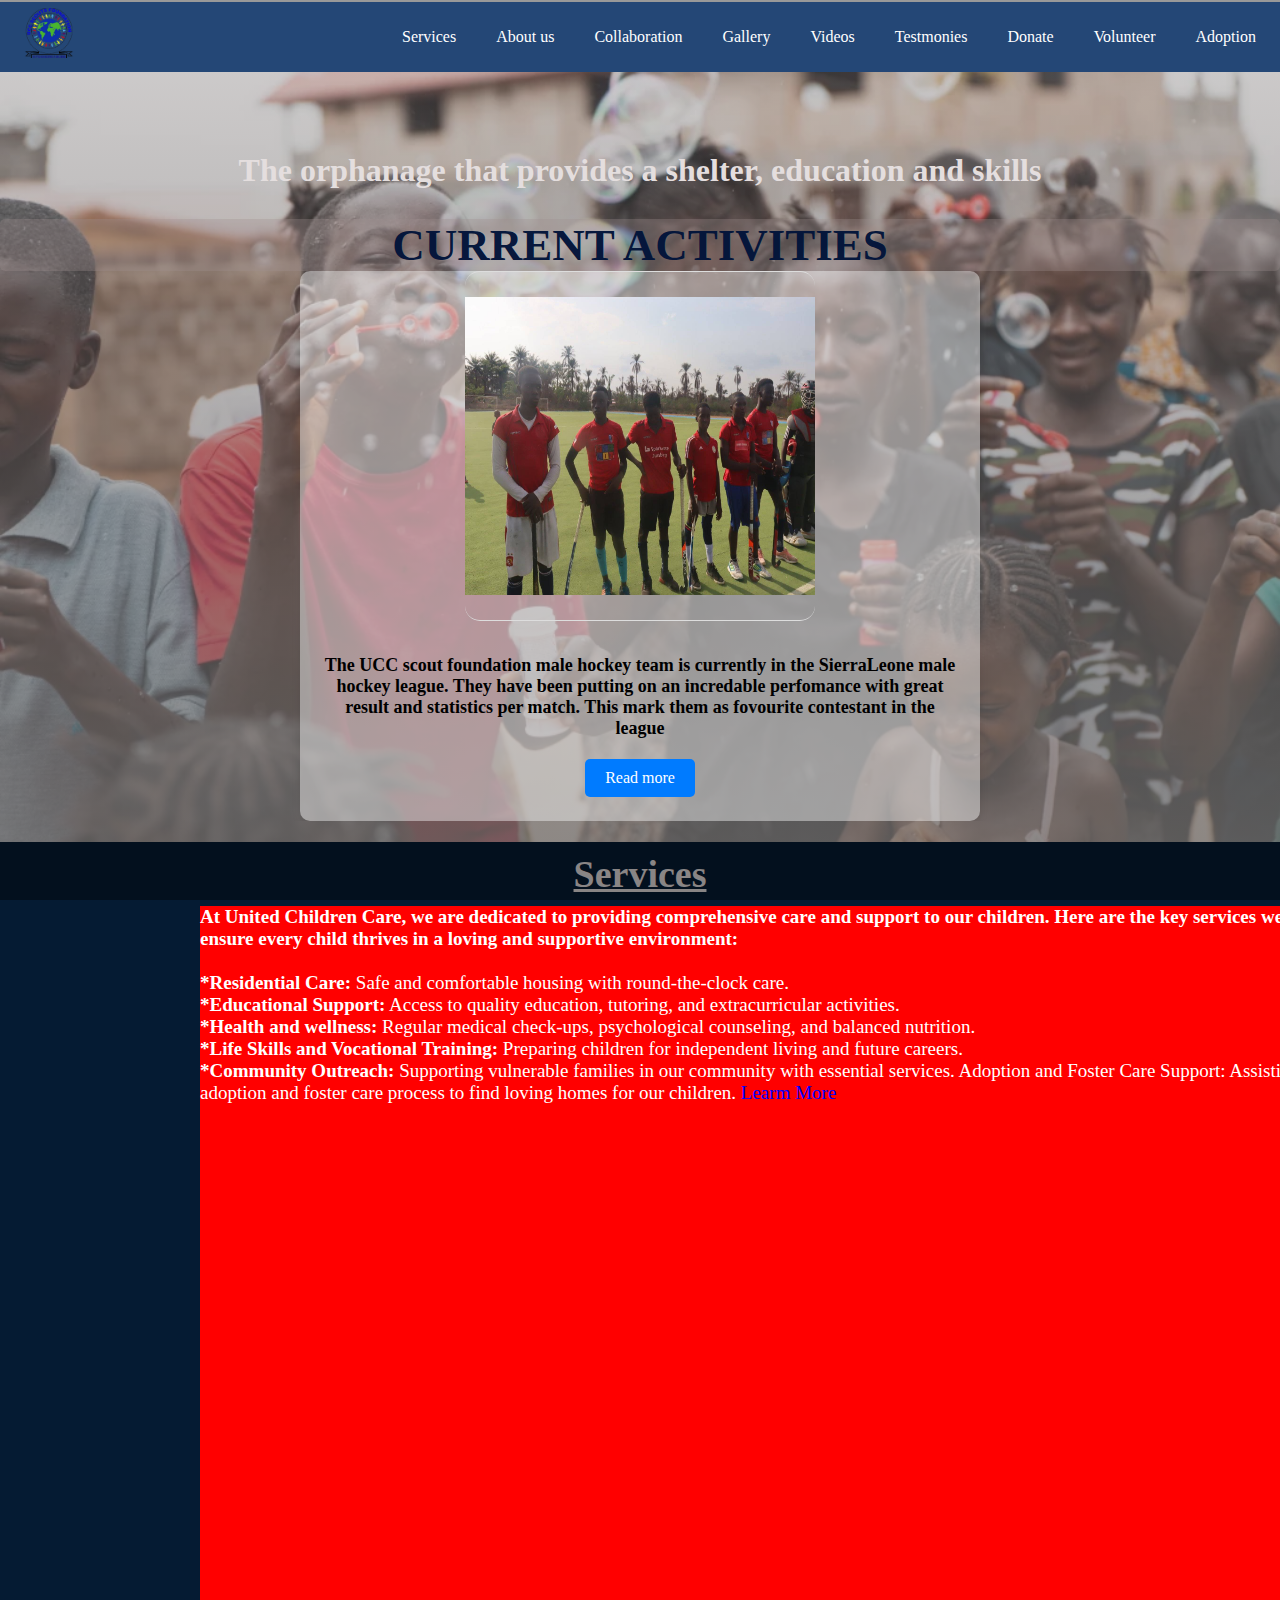
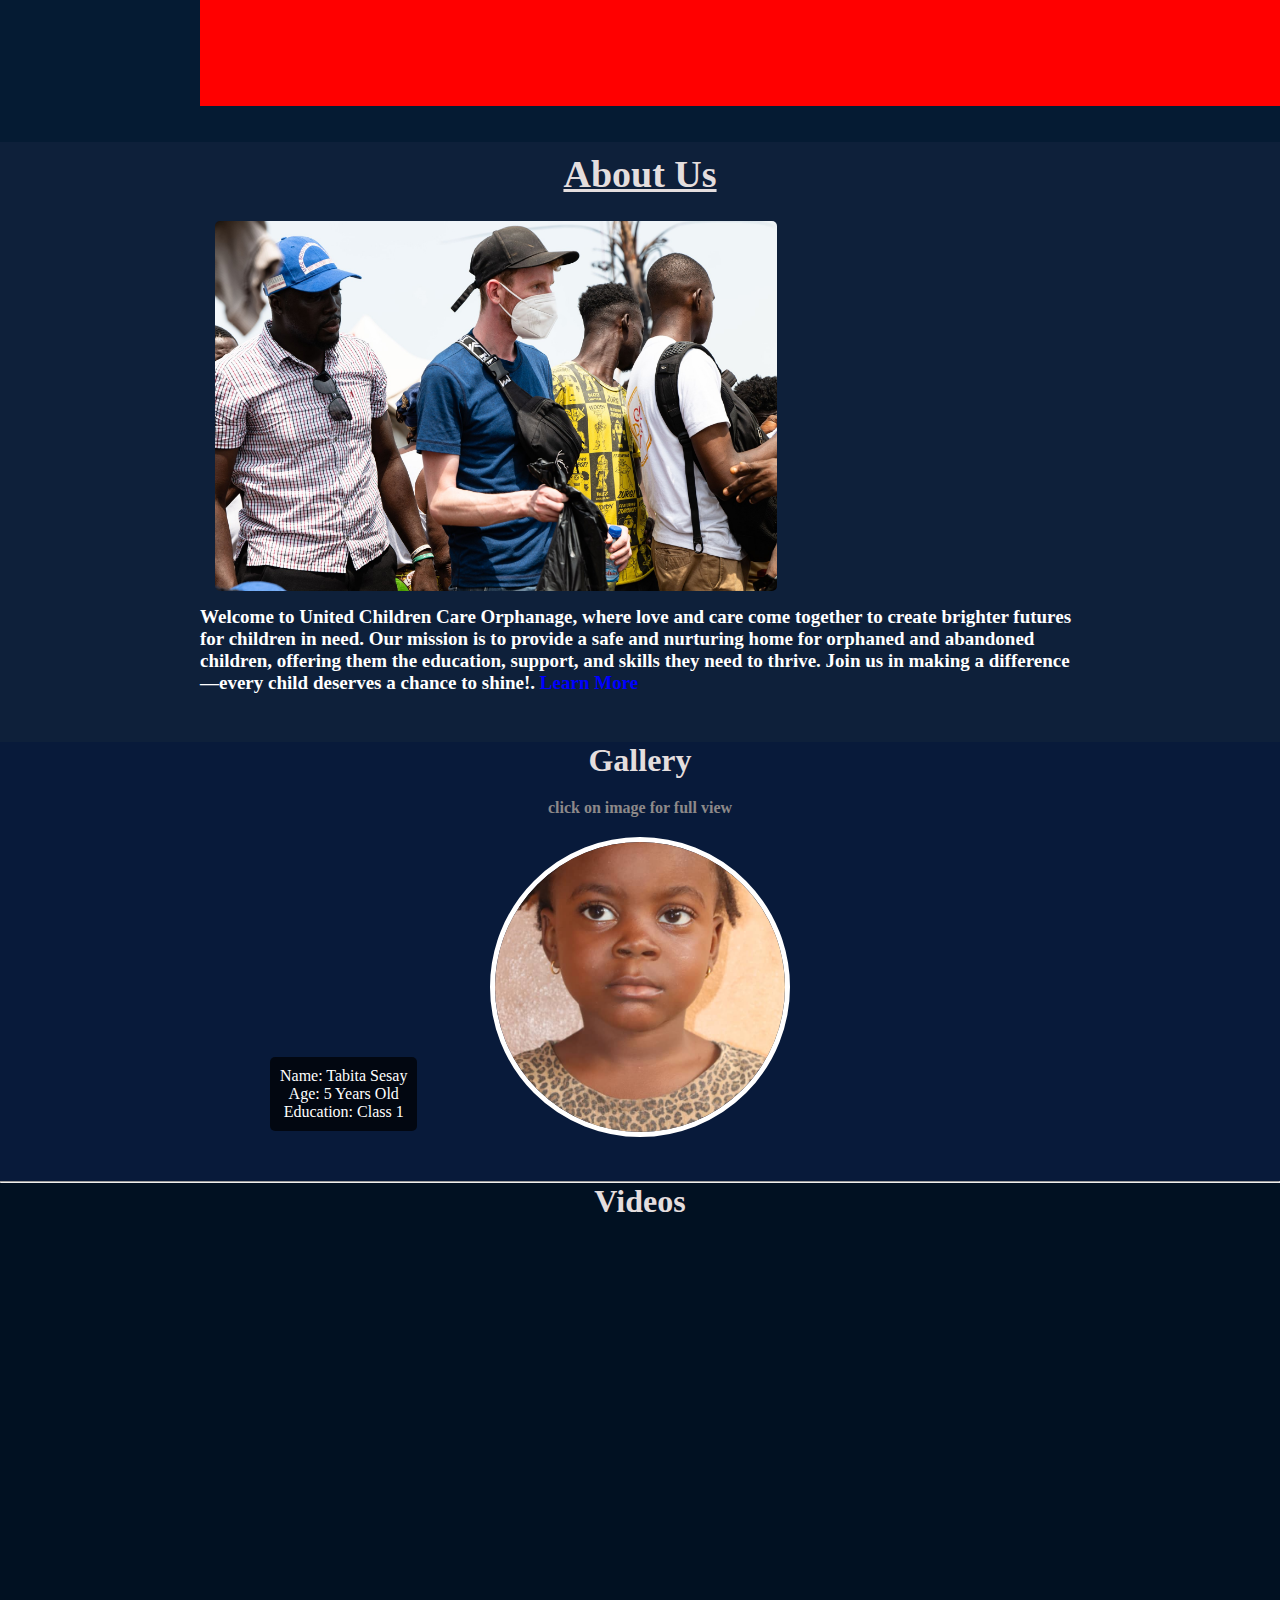
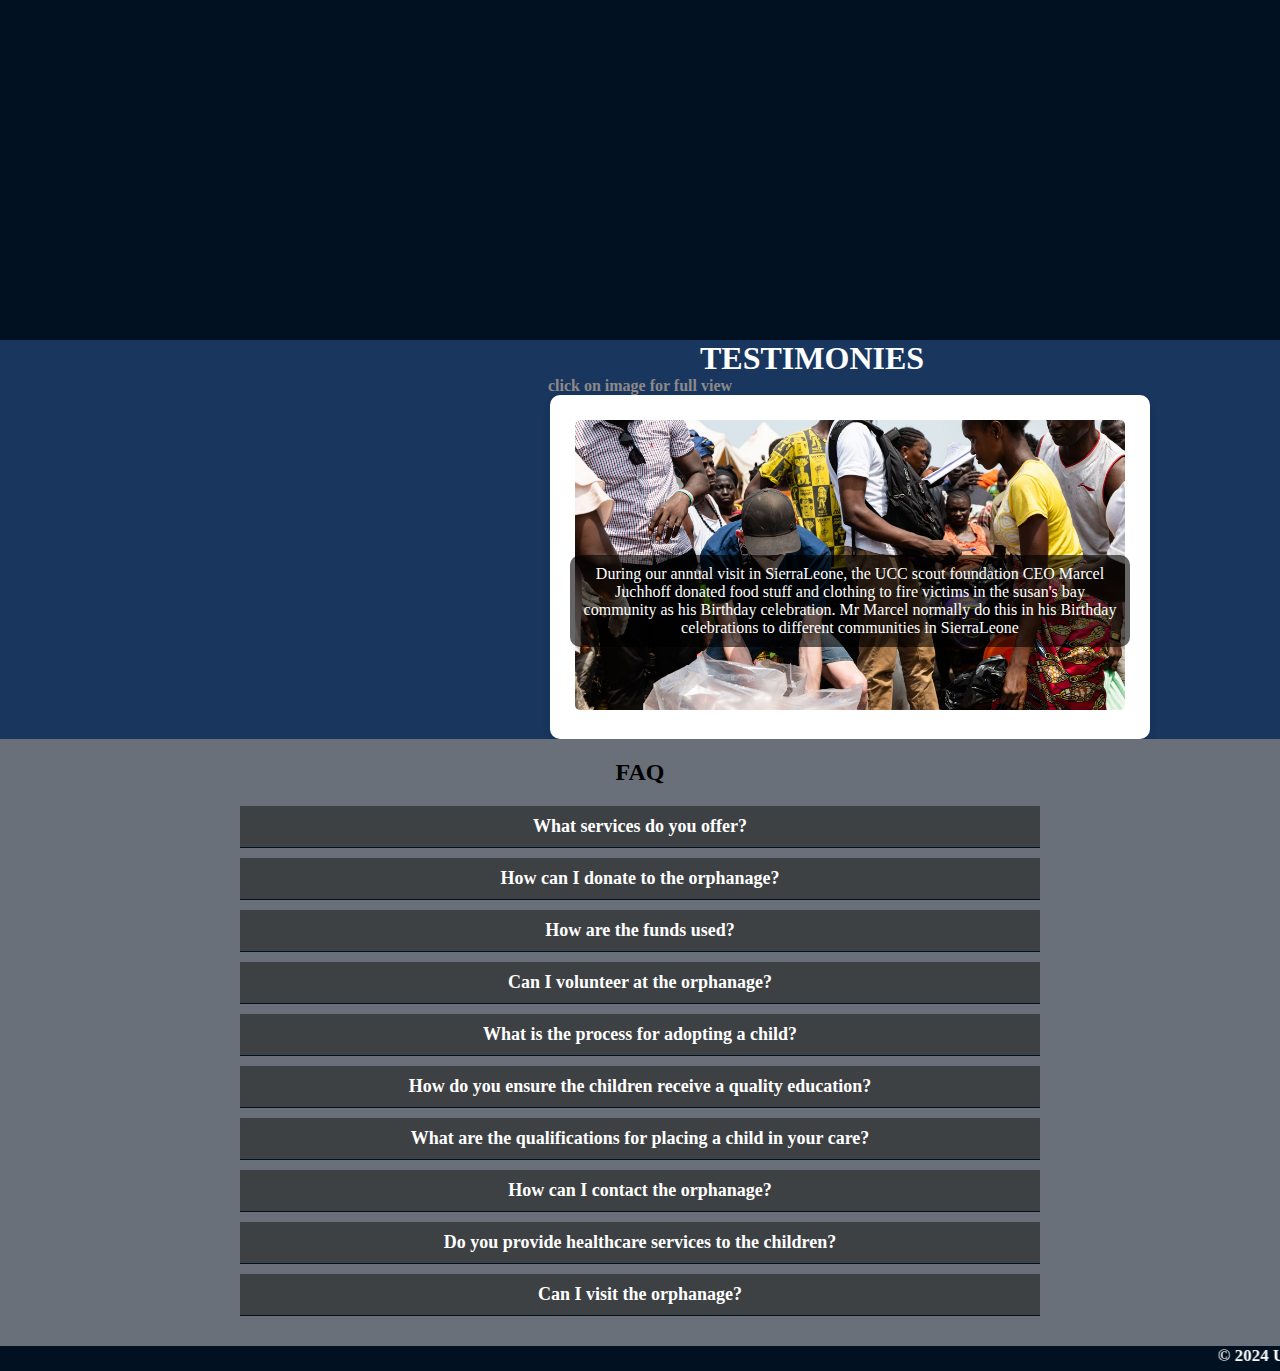
==== commit dc1bf7bb: "Update index.html" ====
--- a/index.html
+++ b/index.html
@@ -184,7 +184,7 @@
       <h1>About Us</h1>
       <div class="home-about-service-pic"> 
          <img src="./images/marcel-donate.jpg" alt="image">
-         <img src="./images/school2.jpg" alt="image">
+<!--          <img src="./images/school2.jpg" alt="image"> -->
         </div> 
       <h4>       <p>Welcome to United Children Care Orphanage, where love and care come together to create brighter futures for children in need. Our mission is to provide a safe and nurturing home for orphaned and abandoned children, offering them the education, support, and skills they need to thrive. Join us in making a difference—every child deserves a chance to shine!. <a href="about.html" style="color: blue;">Learn More</a></p></h4> 
     </div> 
@@ -557,4 +557,4 @@
     
     <script src="script.js"></script>
   </body>
-</html>+</html>
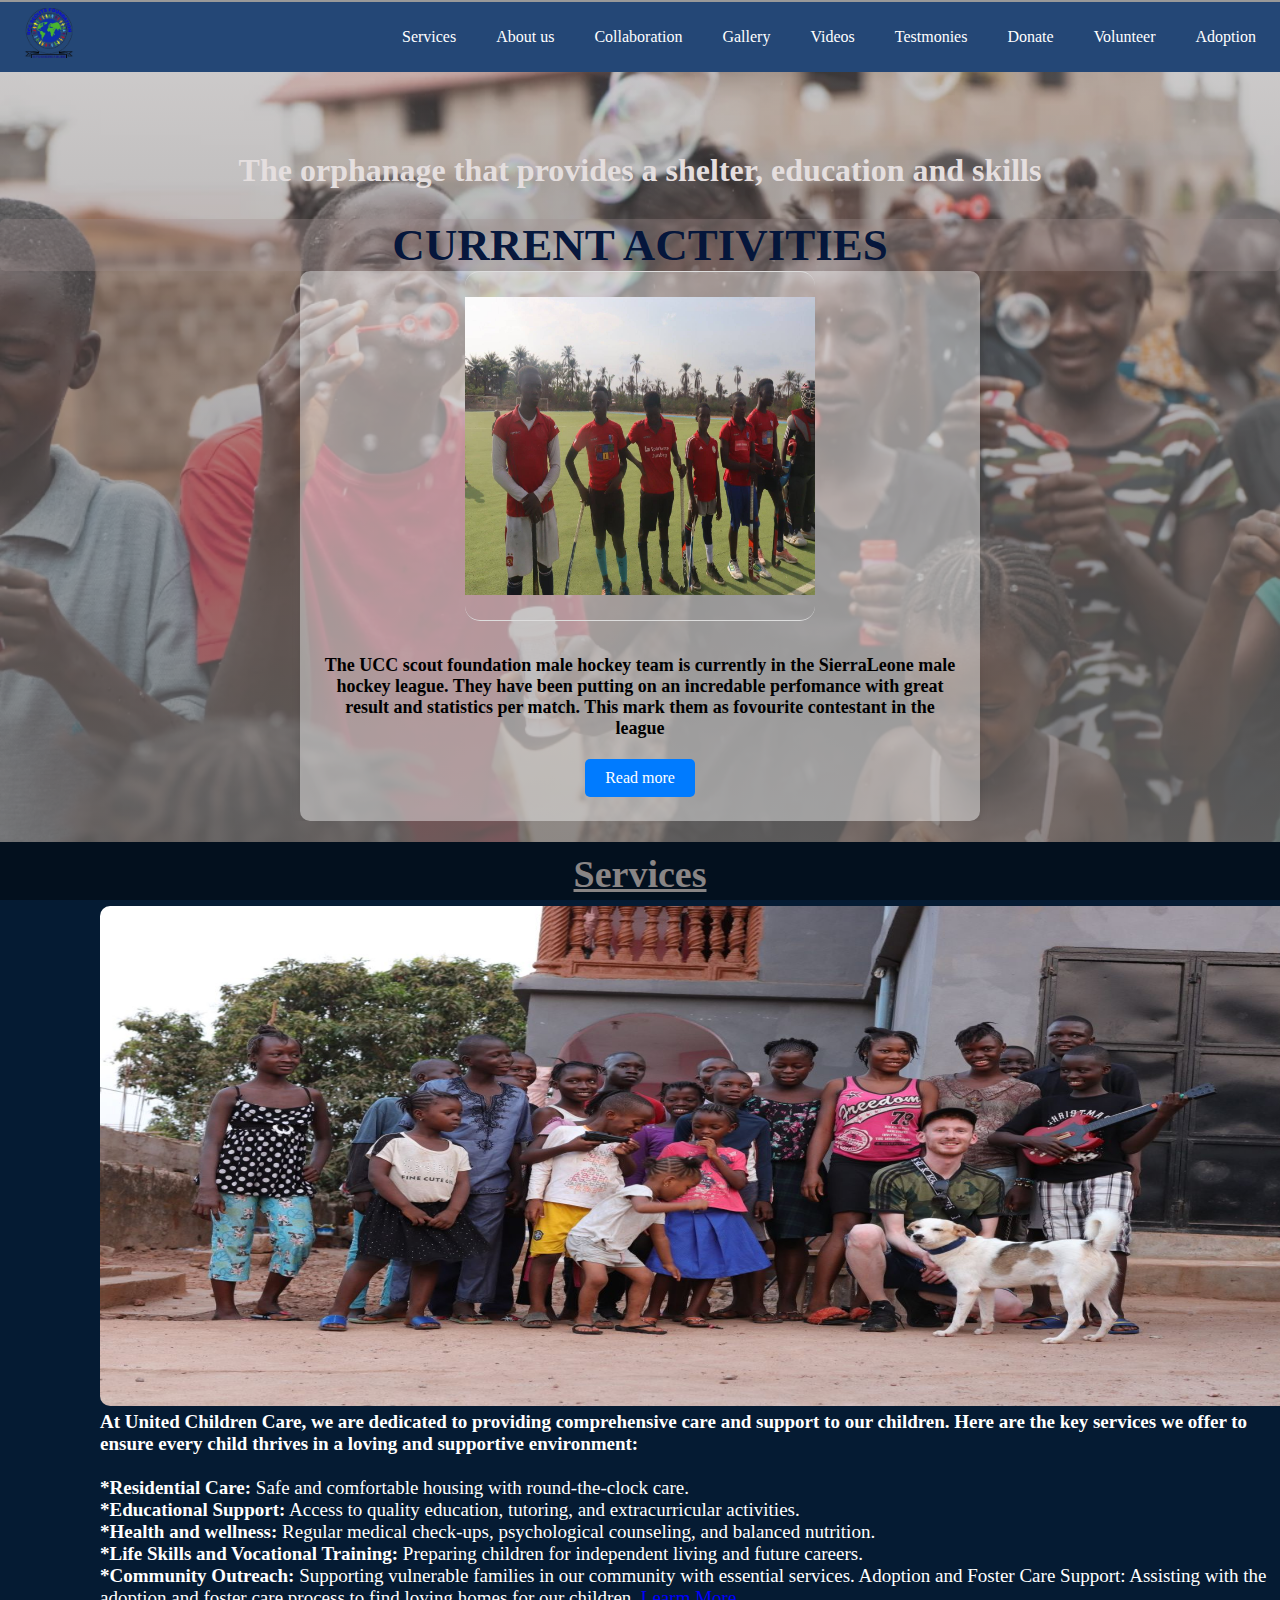
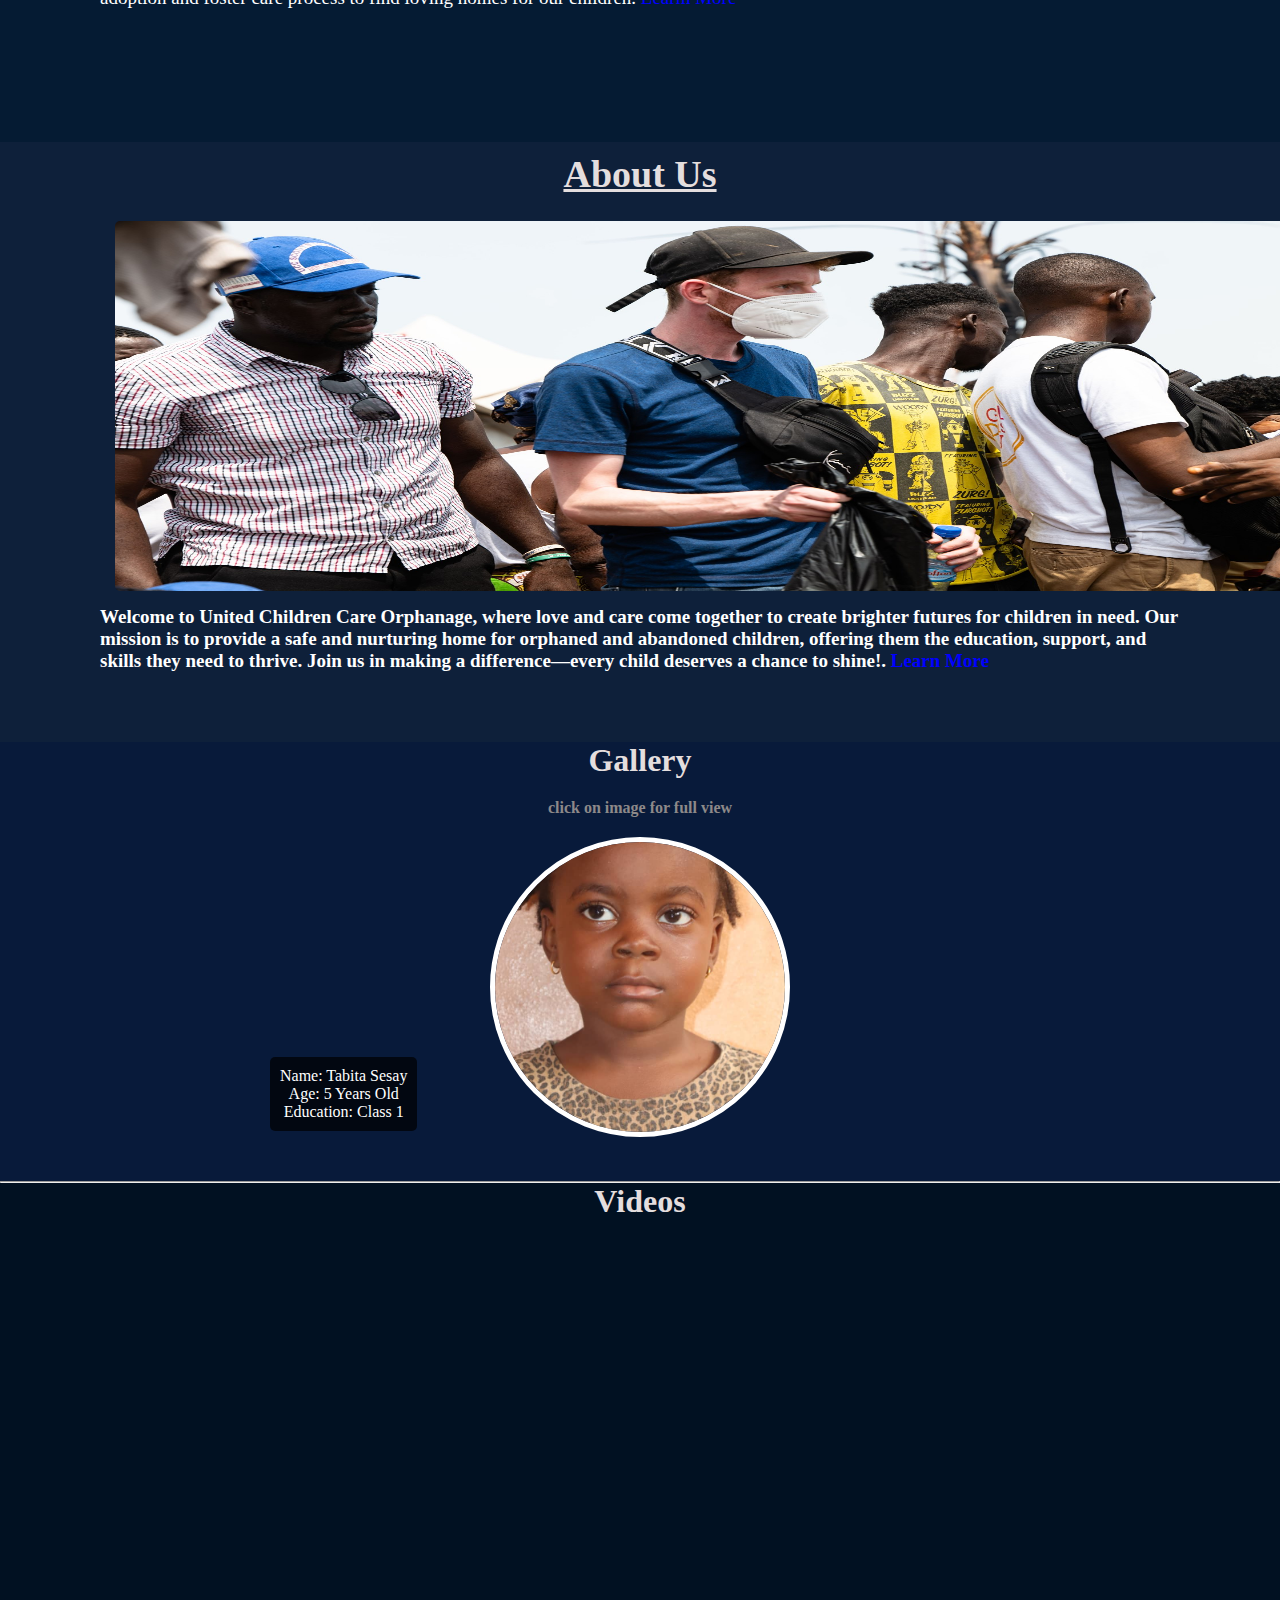
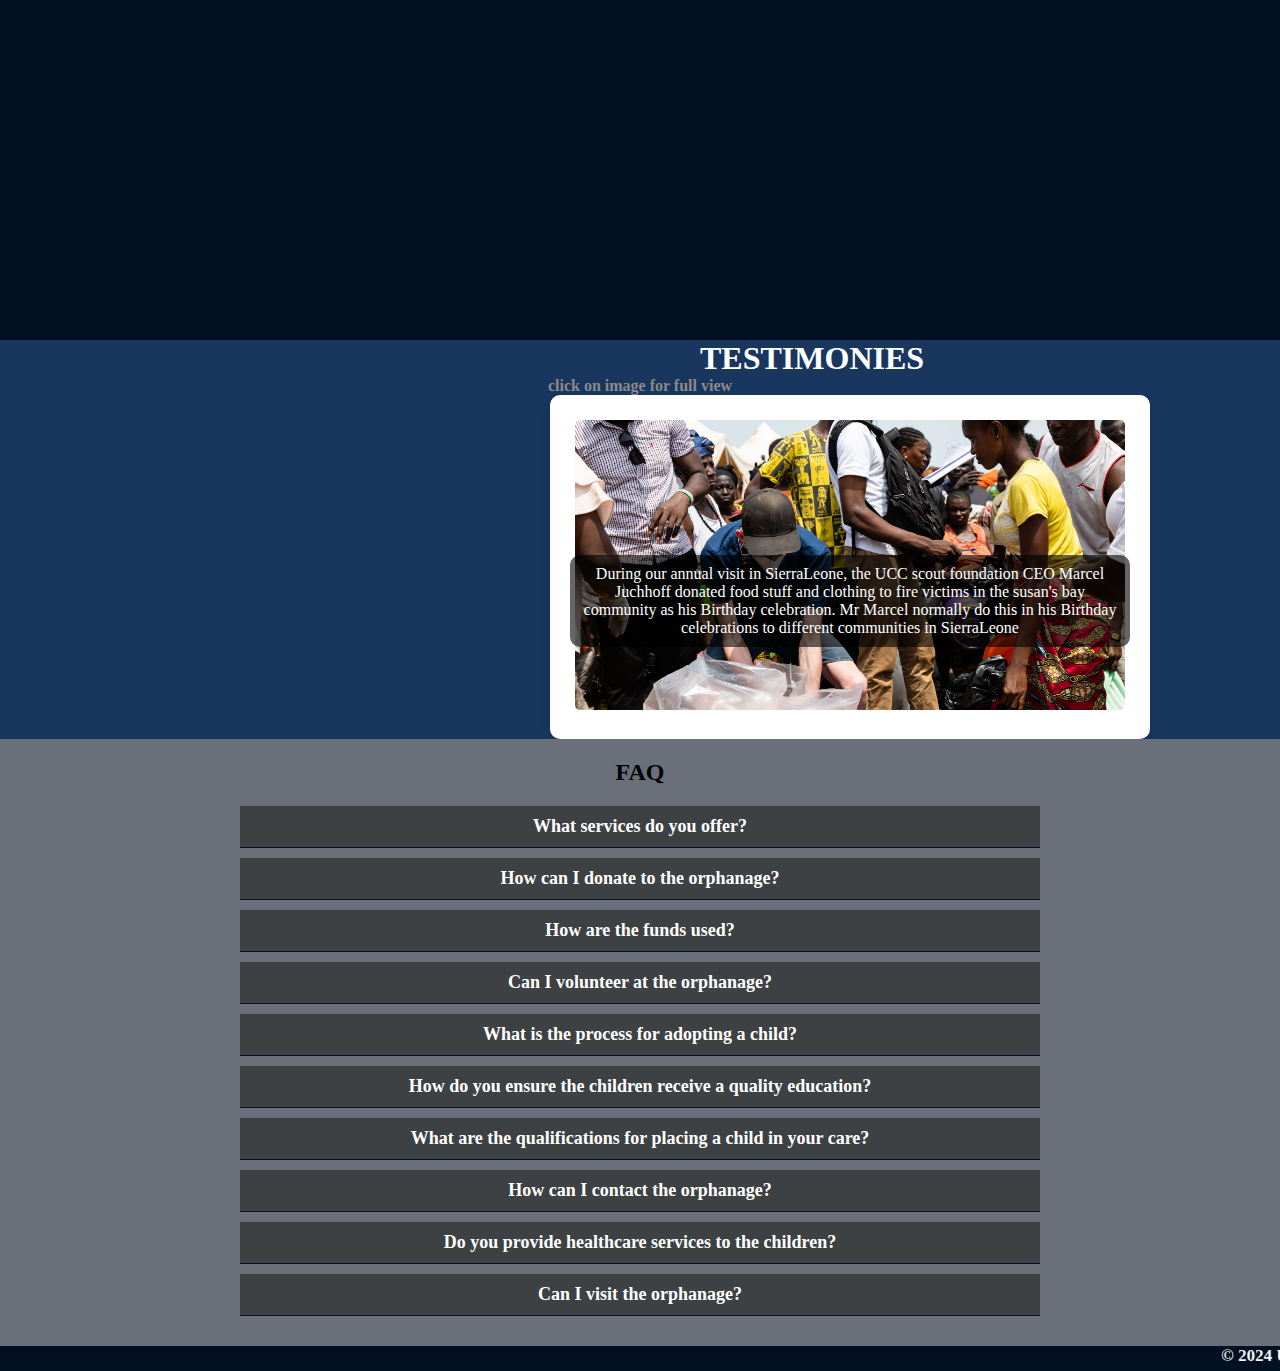
==== commit 0e29ce5d: "Update index.html" ====
--- a/index.html
+++ b/index.html
@@ -168,7 +168,7 @@
     <div class="home-Services-page">
       <h1>Services</h1>
           <div class="home-service-pic">
-             <!-- <img src="./images/kids.jpg" alt="image">  -->
+             <img src="./images/kids.jpg" alt="image"> 
               <h4>       <p>At United Children Care, we are dedicated to providing comprehensive care and support to our children. Here are the key services we offer to ensure every child thrives in a loving and supportive environment:</p></h4> <br>
               <p> <span style="font-weight: bold;">*Residential Care:</span> Safe and comfortable housing with round-the-clock care. </p>
                <p> <span style="font-weight: bold;">*Educational Support:</span> Access to quality education, tutoring, and extracurricular activities.</p>
--- a/style.css
+++ b/style.css
@@ -206,7 +206,7 @@
   width: 100%;
   height: 900px;
   background: #051b33;
-  padding: 0 200px;
+  padding: 0 100px;
   color: #fff;
   font-size: 19px;
 }
@@ -214,7 +214,6 @@
   width: 1200px;
   height: 800px;
   display: block;
-  background-color: red;
 }
 .home-service-pic img{
   width: 100%;
@@ -288,7 +287,7 @@
   width: 100%;
   height: 600px;
   background: #051833f6;
-  padding: 0 200px;
+  padding: 0 100px;
   color: #fff;
   font-size: 19px;
 }
@@ -307,7 +306,7 @@
 border-radius: 5px;
 }
 .home-about-service-pic img{
-width: 48%;
+width: 100%;
 border-radius: 5px;
 }
 .about-page {
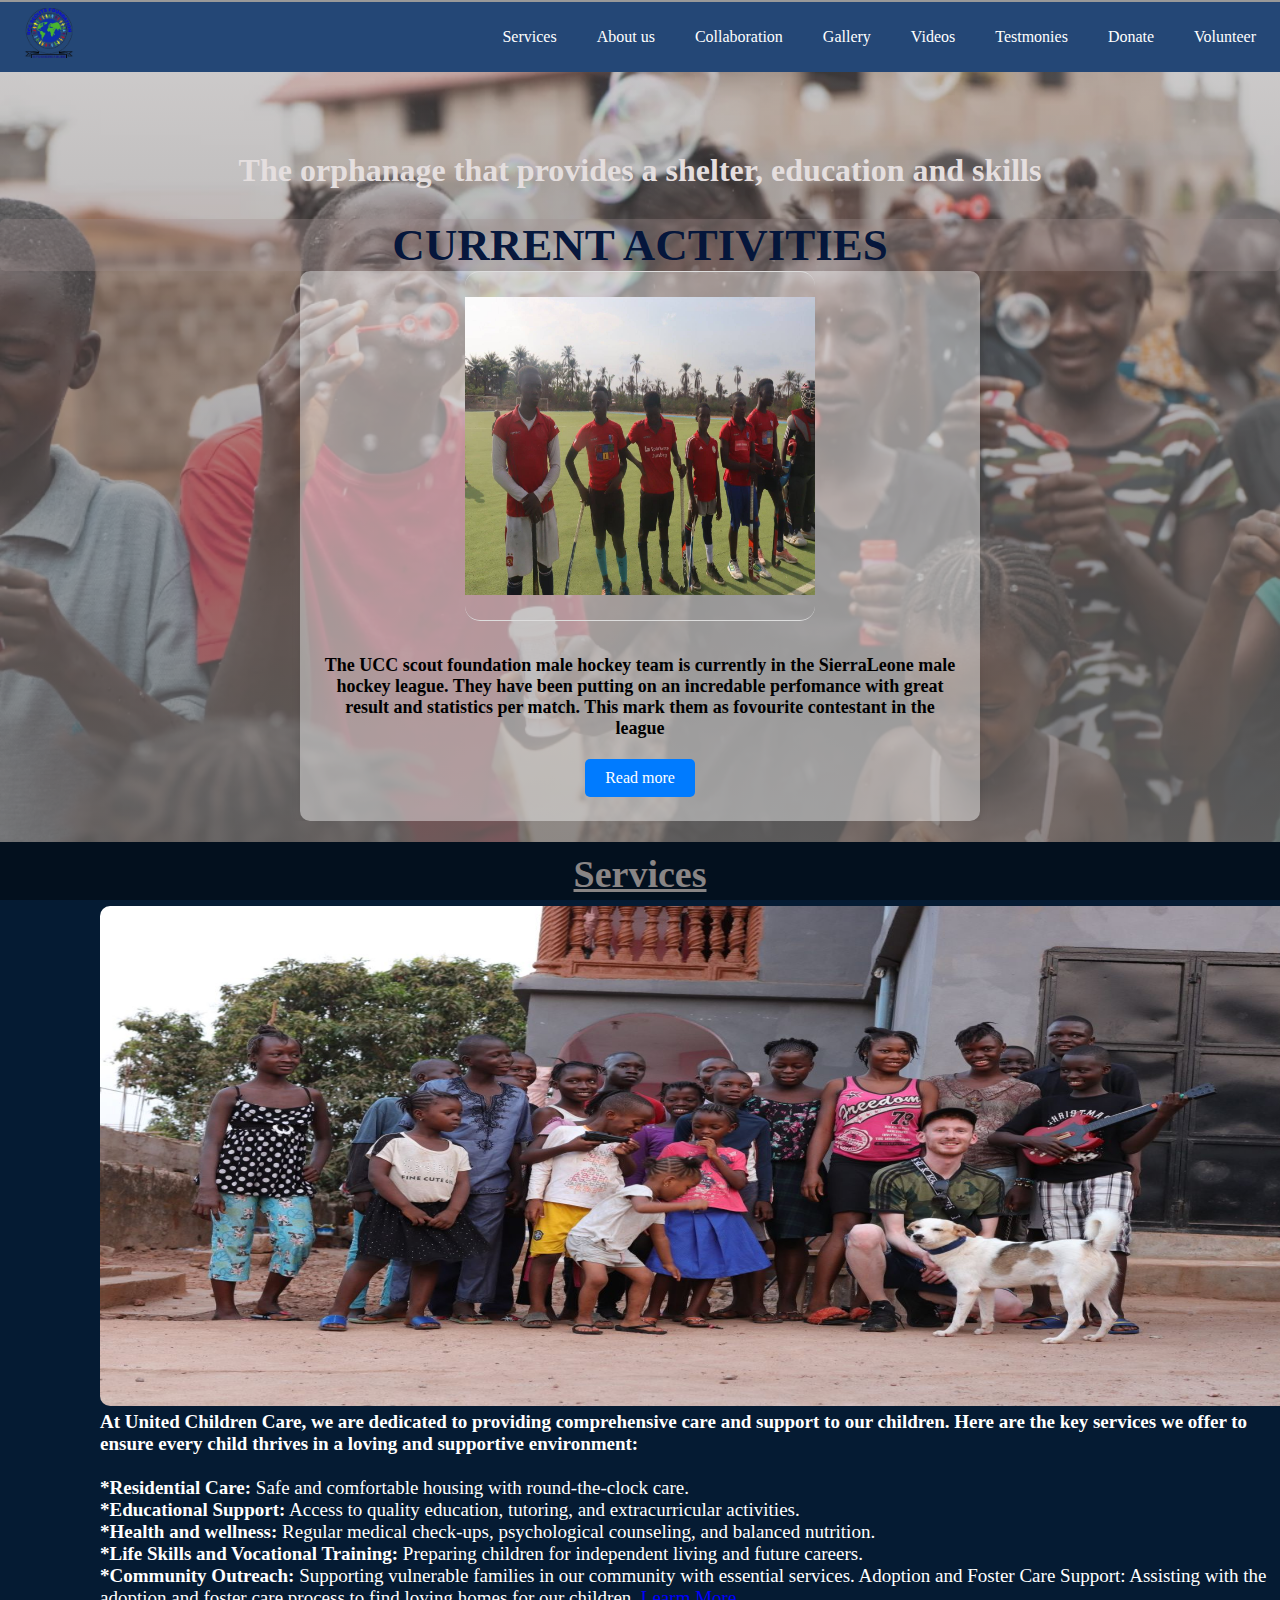
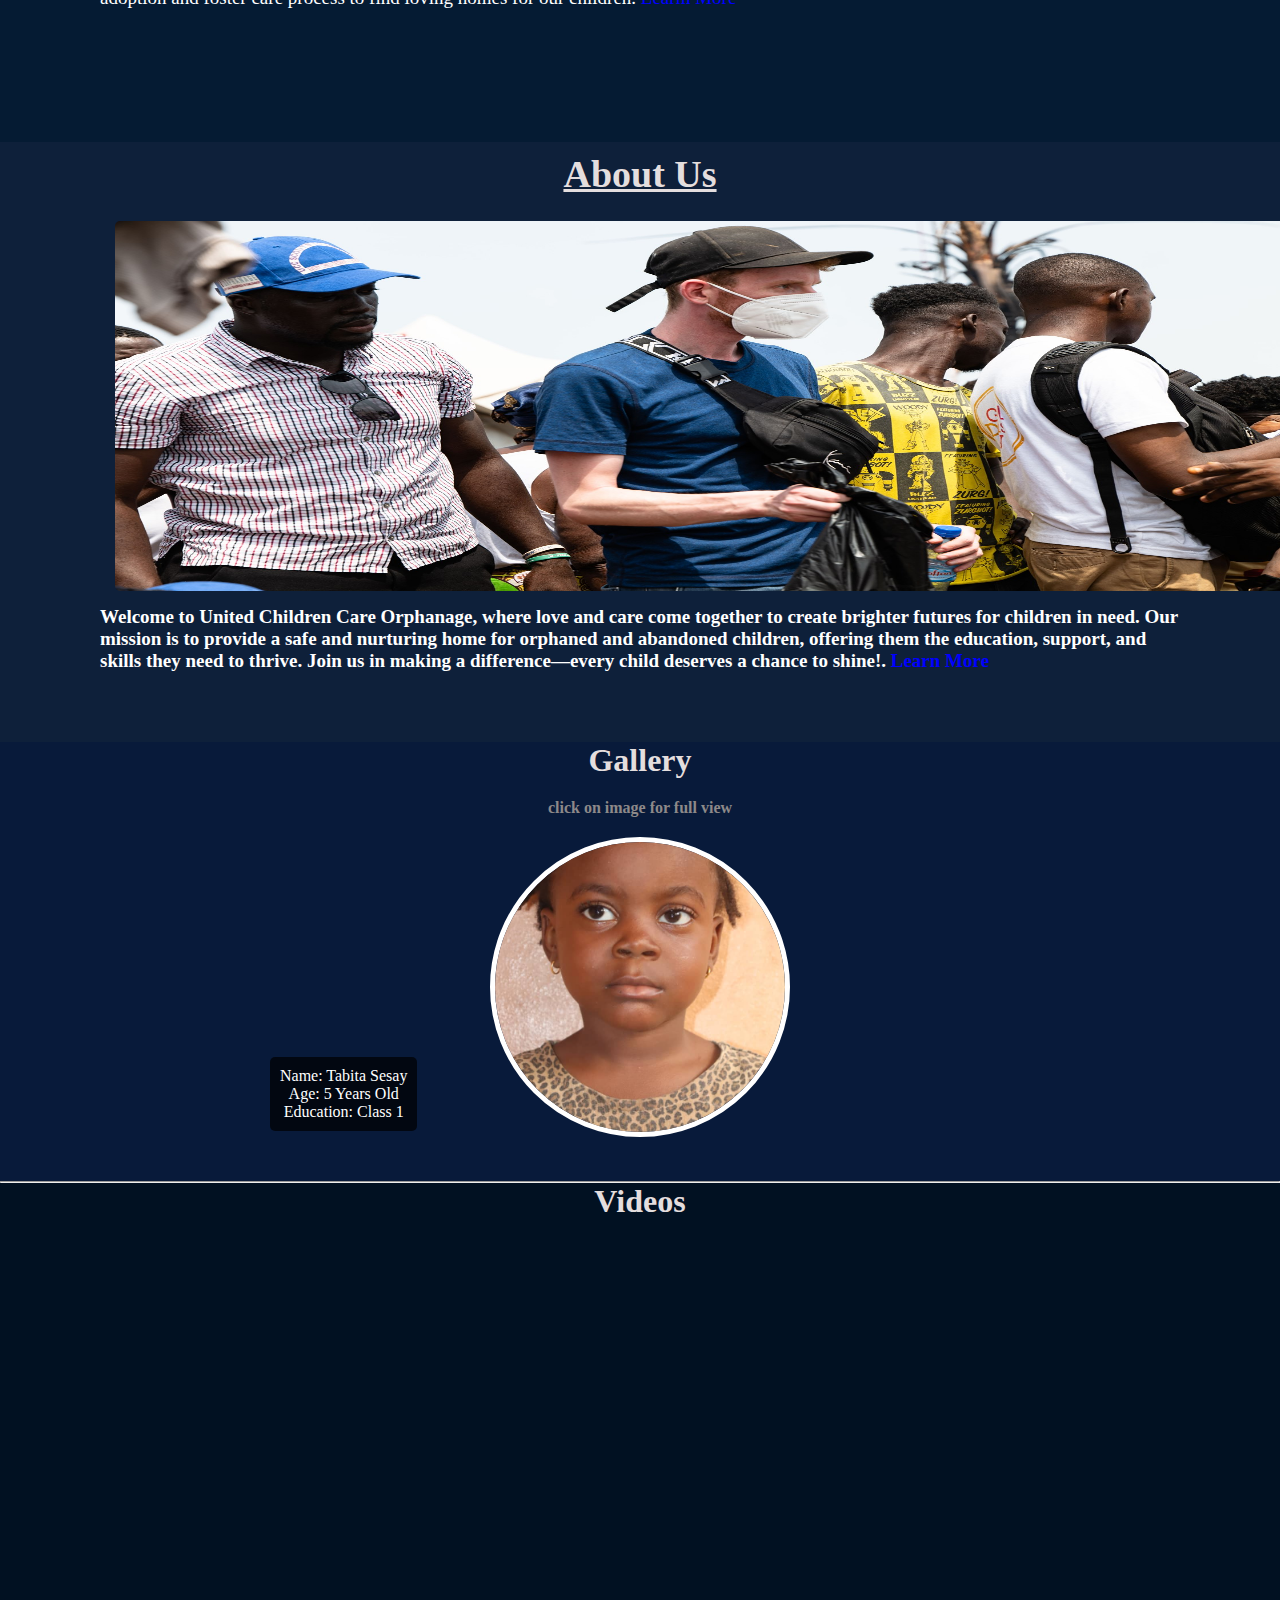
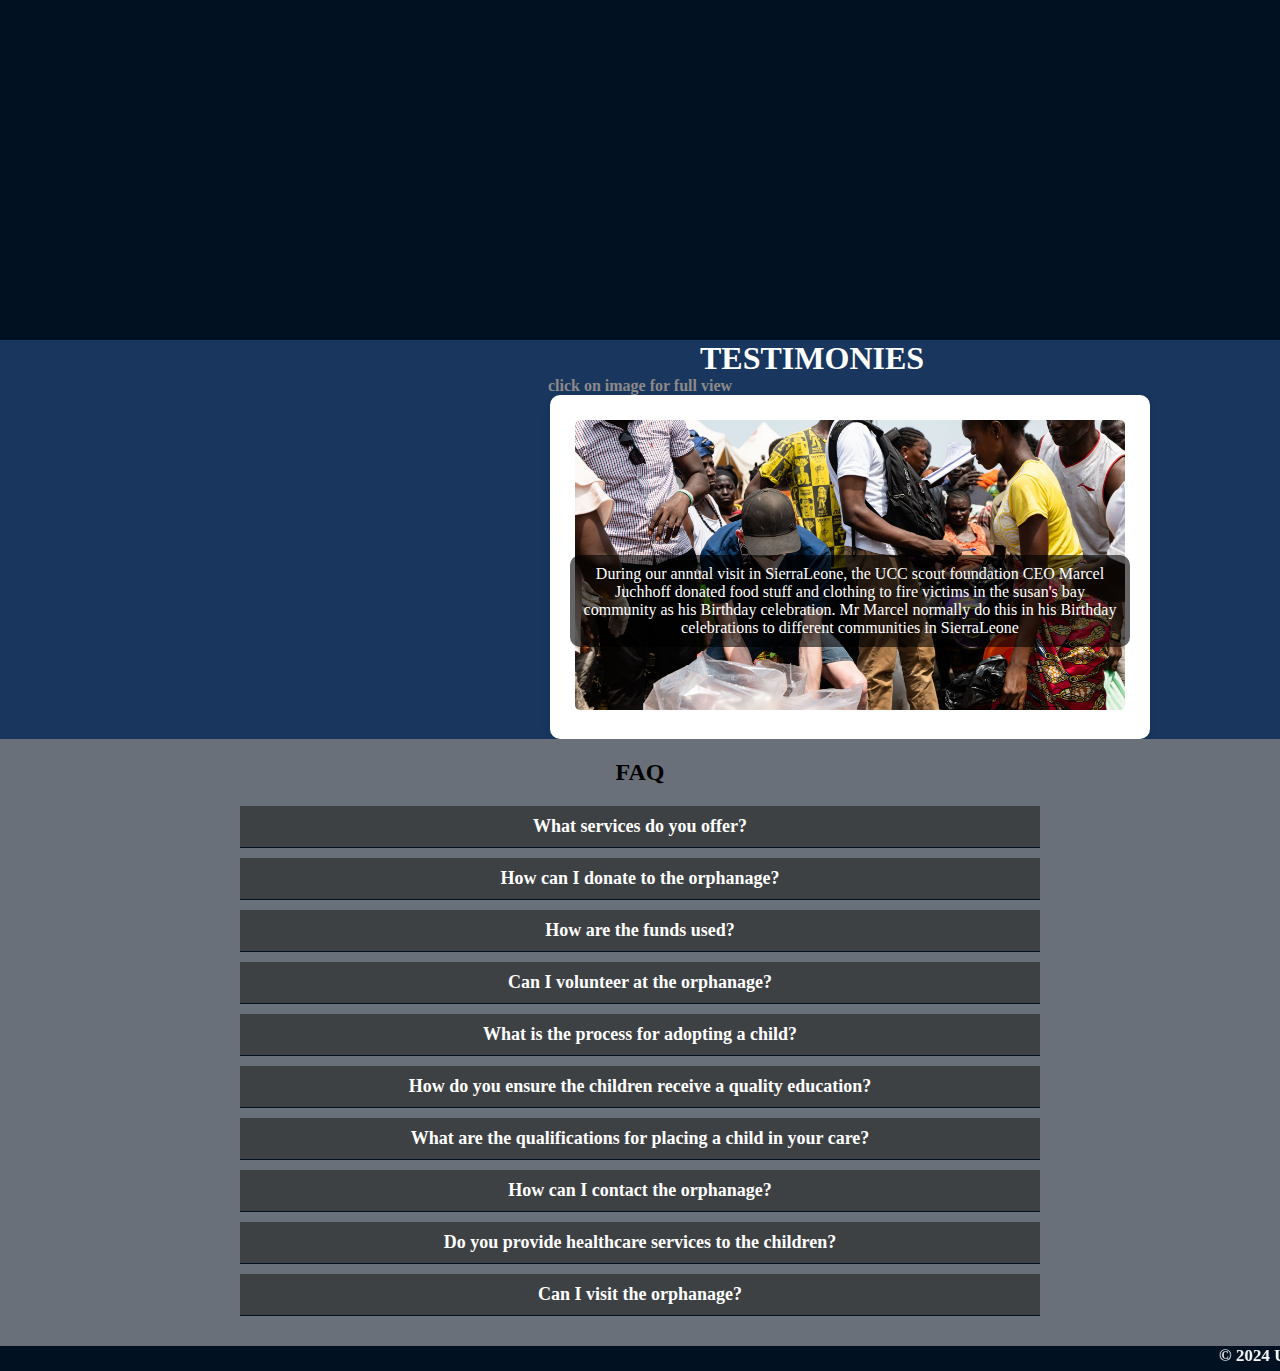
==== commit 246ce2a3: "Update index.html" ====
--- a/index.html
+++ b/index.html
@@ -56,9 +56,6 @@
         <li class="nav-item">
           <a href="#" class="nav-link non-functional">Volunteer</a>
         </li>
-        <li class="nav-item">
-          <a href="#" class="nav-link non-functional">Adoption</a>
-        </li>
         </ul>
         <div class="hambuger">
           <span class="bar"></span>
@@ -490,13 +487,13 @@
         <div class="faq-item">
           <a href="#" class="faq-question">What services do you offer?</a>
           <div class="faq-answer">
-            <p>We provide comprehensive care and support, including residential care, educational support, health and wellness programs, life skills and vocational training, community outreach, and adoption and foster care support.</p>
+            <p>We provide comprehensive care and support, including residential care, educational support, health and wellness programs, life skills and vocational training, community outreach, and foster care support.</p>
           </div>
         </div>
         <div class="faq-item">
           <a href="#" class="faq-question">How can I donate to the orphanage?</a>
           <div class="faq-answer">
-            <p>Donations can be made by contacting this number <a style="color: blue;" href="https://wa.me/23276997803" target="_blank">+23276997803</a> or <a  style="color: blue;" href="https://wa.me/4915209793381" target="_blank">+4915209793381</a> vai whatsapp, where you can choose to contribute via credit card, PayPal, or direct bank transfer. We also accept in-kind donations like clothing, books, and toys.</p>
+            <p>Donations can be made by contacting this number <a style="color: blue;" href="https://wa.me/23276997803" target="_blank">+23276997803</a> <br> <li>Email: <b><a href="info@ucc-orphanage.net">info@ucc-orphanage.net</a></b></li> where you can choose to contribute via credit card, PayPal, or direct bank transfer. We also accept in-kind donations like clothing, books, and toys.</p>
           </div>
         </div>
         <div class="faq-item">
@@ -508,13 +505,13 @@
         <div class="faq-item">
           <a href="#" class="faq-question">Can I volunteer at the orphanage?</a>
           <div class="faq-answer">
-            <p>Yes, we welcome volunteers! You can apply to volunteer by visiting our "Volunteer" page or contact this number <a  style="color: blue;" href="https://wa.me/4915209793381" target="_blank">+4915209793381</a> Volunteers can assist with tutoring, organizing activities, and helping with daily tasks.</p>
+            <p>Yes, we welcome volunteers! You can apply to volunteer by visiting our "Volunteer" page or contact this number <li>Email: <b><a href="info@ucc-orphanage.net">info@ucc-orphanage.net</a></b></li> Volunteers can assist with tutoring, organizing activities, and helping with daily tasks.</p>
           </div>
         </div>
         <div class="faq-item">
           <a href="#" class="faq-question">What is the process for adopting a child?</a>
           <div class="faq-answer">
-            <p>Adopting a child involves a thorough process to ensure the best match between the child and the adoptive family. This includes an application, background checks, home visits, and several meetings with the child. For more details, please visit our "Adoption" page or contact this number <a  style="color: blue;" href="https://wa.me/4915209793381" target="_blank">+4915209793381</a>.</p>
+            <p>Our orphanage does not accept adoption at the moment as our focus is to bring this kids to a society contributing individuals.</p>
           </div>
         </div>
         <div class="faq-item">
@@ -532,7 +529,7 @@
         <div class="faq-item">
           <a href="#" class="faq-question">How can I contact the orphanage?</a>
           <div class="faq-answer">
-            <p>You can contact us via email at contact@orphanage.org or by phone at <a  style="color: blue;" href="https://wa.me/4915209793381" target="_blank">+4915209793381</a>. Our respond team is always active to reply.</p>
+            <p>You can contact us via email at <li>Email: <b><a href="info@ucc-orphanage.net">info@ucc-orphanage.net</a></b></li> Our respond team is always active to reply.</p>
           </div>
         </div>
         <div class="faq-item">
@@ -544,7 +541,7 @@
         <div class="faq-item">
           <a href="#" class="faq-question">Can I visit the orphanage?</a>
           <div class="faq-answer">
-            <p>Visits are welcome but must be scheduled in advance to ensure the safety and privacy of the children. Please contact us on this number <a  style="color: blue;" href="https://wa.me/4915209793381" target="_blank">+4915209793381</a> to arrange a visit.</p>
+            <p>Visits are welcome but must be scheduled in advance to ensure the safety and privacy of the children. Please contact us on this number <li>Email: <b><a href="info@ucc-orphanage.net">info@ucc-orphanage.net</a></b></li> to arrange a visit.</p>
           </div>
         </div>
       </div>
